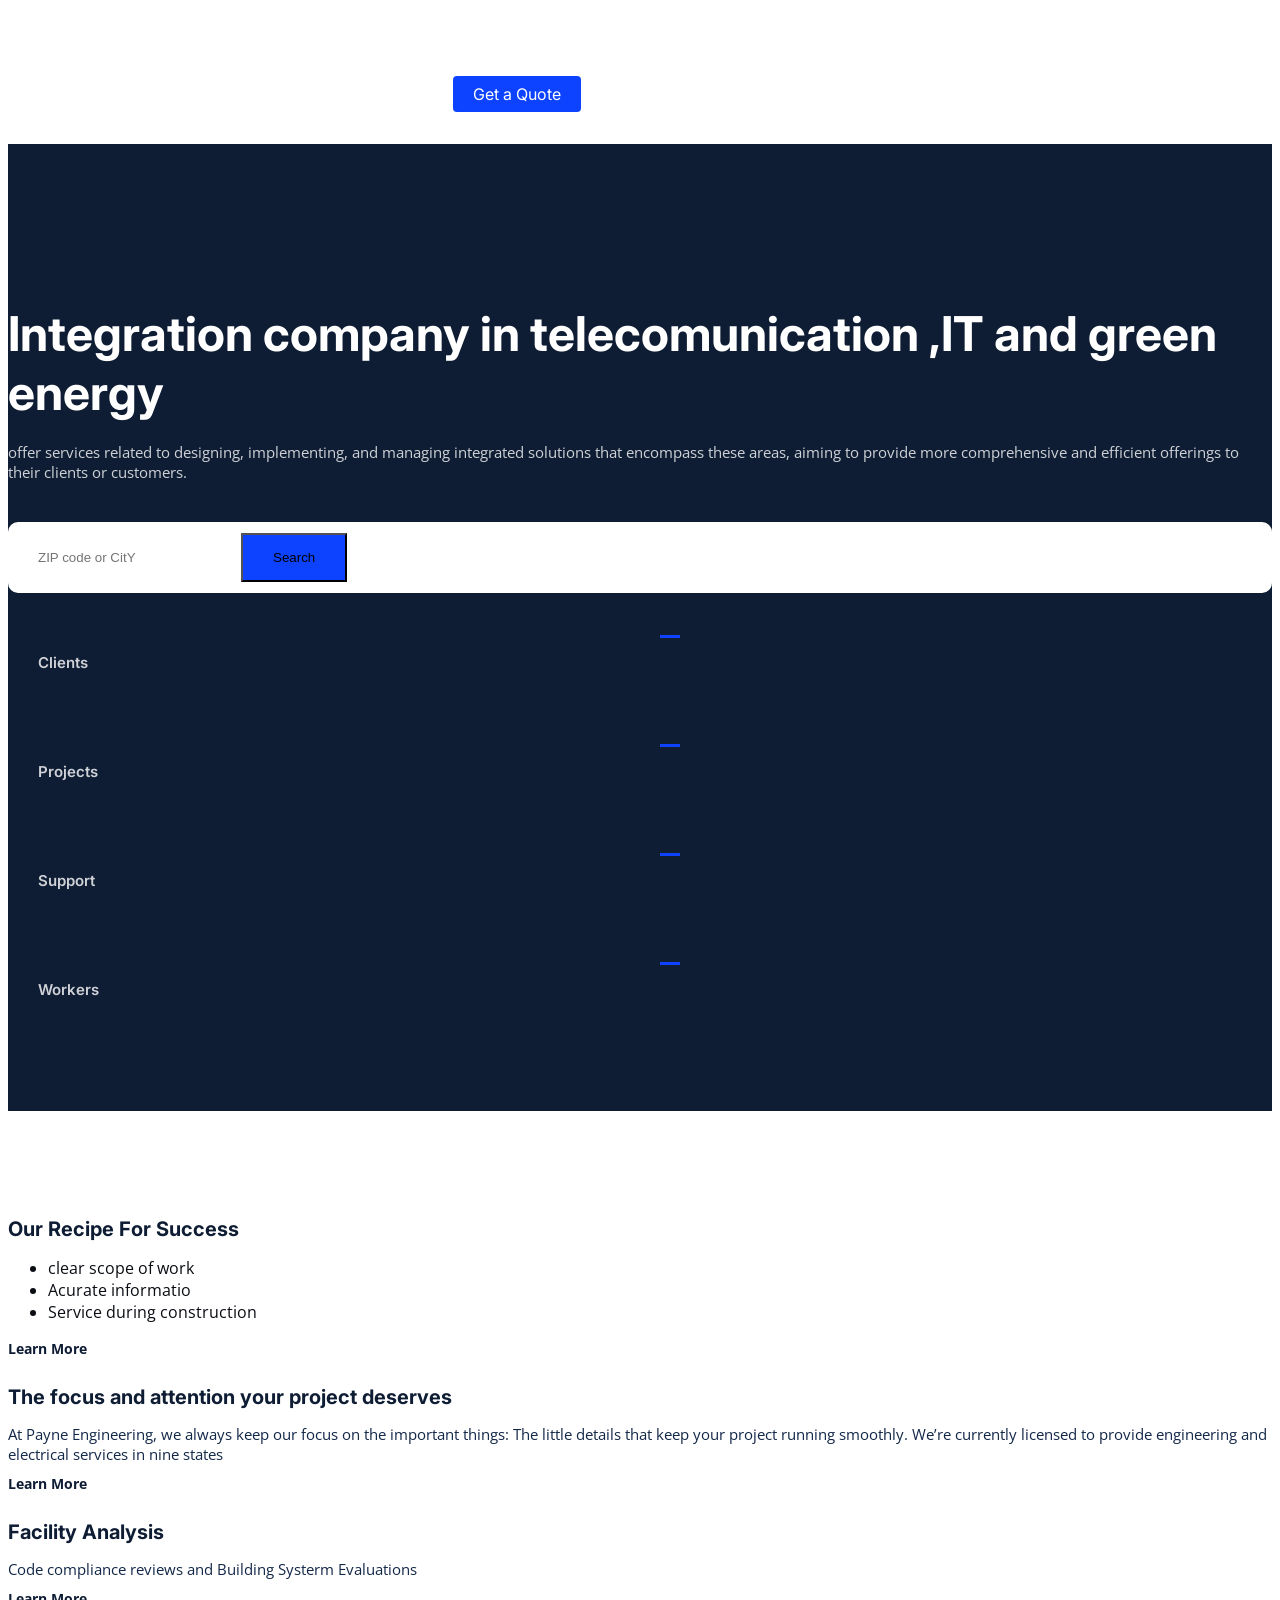
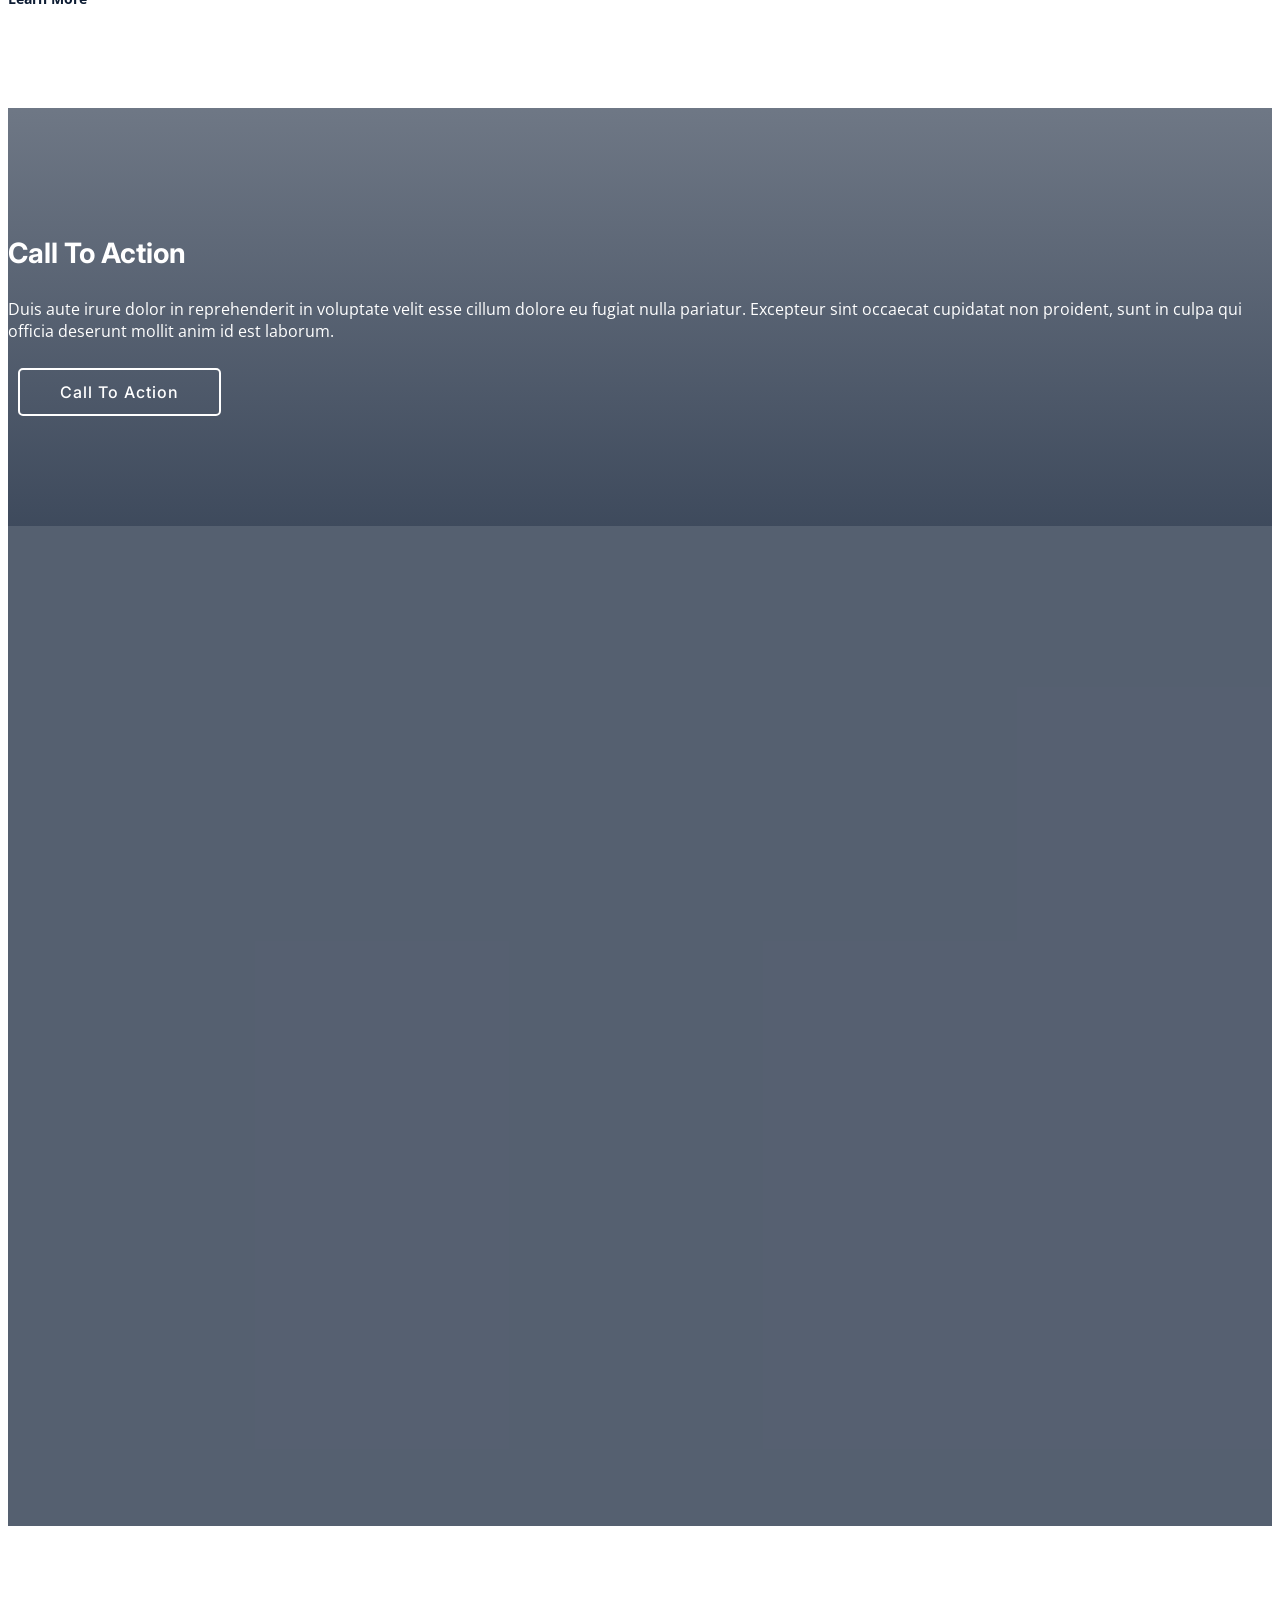
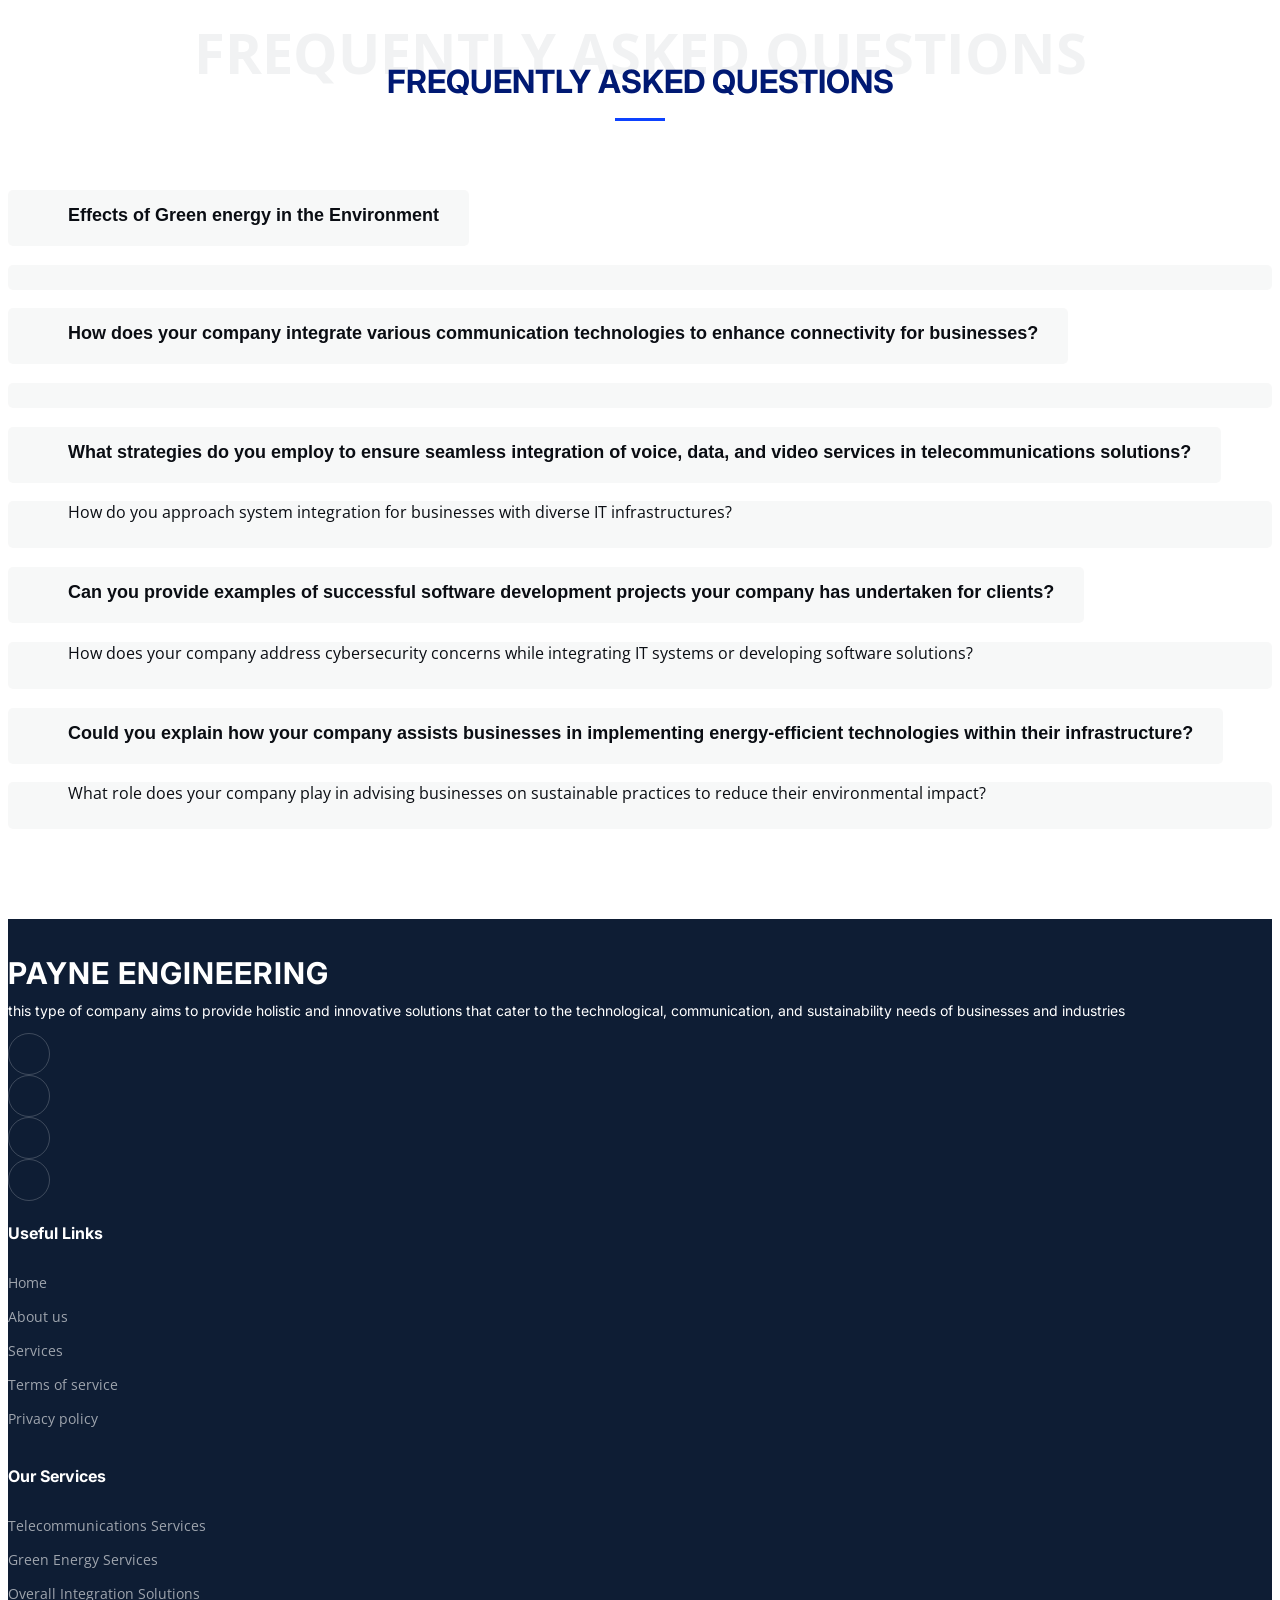
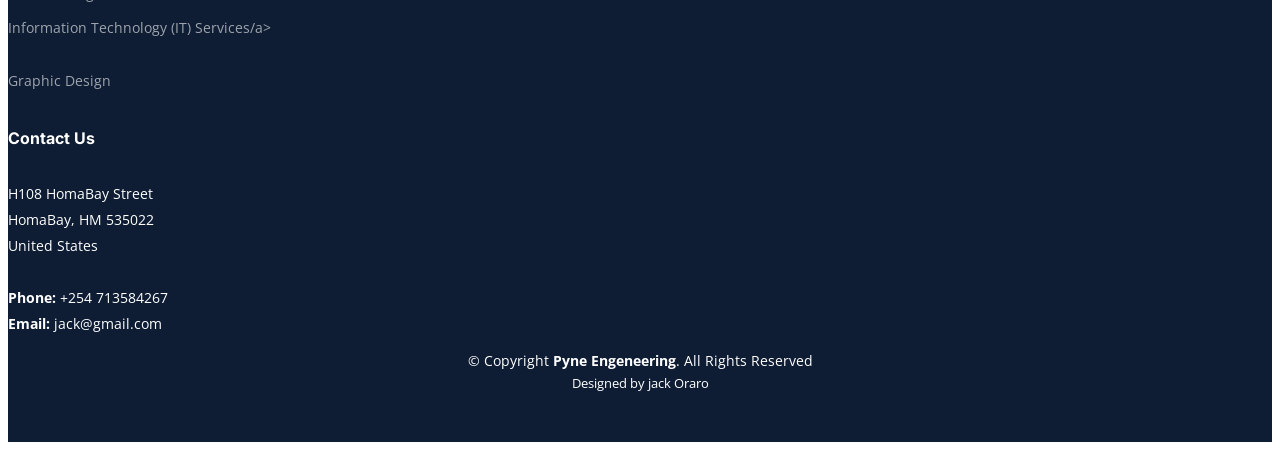
==== index.html @ d1e314a2 "adding new files" ====
<!DOCTYPE html>
<html lang="en">

<head>
  <meta charset="utf-8">
  <meta content="width=device-width, initial-scale=1.0" name="viewport">

  <title>PAYNE ENGENEERING - Index</title>
  <meta content="" name="description">
  <meta content="" name="keywords">

  <!-- Favicons -->
  <link href="assets/img/logo.png" rel="icon">
  <link href="assets/img/logo.png" rel="favicon">

  <!-- Google Fonts -->
  <link rel="preconnect" href="https://fonts.googleapis.com">
  <link rel="preconnect" href="https://fonts.gstatic.com" crossorigin>
  <link href="https://fonts.googleapis.com/css2?family=Open+Sans:ital,wght@0,300;0,400;0,500;0,600;0,700;1,300;1,400;1,600;1,700&family=Poppins:ital,wght@0,300;0,400;0,500;0,600;0,700;1,300;1,400;1,500;1,600;1,700&family=Inter:ital,wght@0,300;0,400;0,500;0,600;0,700;1,300;1,400;1,500;1,600;1,700&display=swap" rel="stylesheet">

  <link href="assets/vendor/bootstrap/css/bootstrap.min.css" rel="stylesheet">
  <link href="assets/vendor/bootstrap-icons/bootstrap-icons.css" rel="stylesheet">
  <link href="assets/vendor/fontawesome-free/css/all.min.css" rel="stylesheet">
  <link href="assets/vendor/glightbox/css/glightbox.min.css" rel="stylesheet">
  <link href="assets/vendor/swiper/swiper-bundle.min.css" rel="stylesheet">
  <link href="assets/vendor/aos/aos.css" rel="stylesheet">
  <link href="assets/css/main.css" rel="stylesheet">
</head>

<body>

  <!-- ======= Header ======= -->
  <header id="header" class="header d-flex align-items-center fixed-top">
    <div class="container-fluid container-xl d-flex align-items-center justify-content-between">

      <a href="index.html" class="logo d-flex align-items-center">
        <h1>PAYNE ENGINEERING</h1>
      </a>

      <i class="mobile-nav-toggle mobile-nav-show bi bi-list"></i>
      <i class="mobile-nav-toggle mobile-nav-hide d-none bi bi-x"></i>
      <nav id="navbar" class="navbar">
        <ul>
          <li><a href="index.html" class="active">Home</a></li>
          <li><a href="about.html">About</a></li>
          <li><a href="services.html">Services</a></li>
          <li><a href="pricing.html">Pricing</a></li>
          <li><a href="contact.html">Contact</a></li>
          <li><a class="get-a-quote" href="get-a-quote.html">Get a Quote</a></li>
        </ul>
      </nav><!-- .navbar -->

    </div>
  </header><!-- End Header -->
  <!-- End Header -->

  <!-- ======= Hero Section ======= -->
  <section id="hero" class="hero d-flex align-items-center">
    <div class="container">
      <div class="row gy-4 d-flex justify-content-between">
        <div class="col-lg-6 order-2 order-lg-1 d-flex flex-column justify-content-center">
          <h2 data-aos="fade-up"> Integration company in telecomunication ,IT and green energy</h2>
          <p data-aos="fade-up" data-aos-delay="100">offer services related to designing, implementing, and managing integrated solutions that encompass these areas, aiming to provide more comprehensive and efficient offerings to their clients or customers.</p>

          <form action="#" class="form-search d-flex align-items-stretch mb-3" data-aos="fade-up" data-aos-delay="200">
            <input type="text" class="form-control" placeholder="ZIP code or CitY">
            <button type="submit" class="btn btn-primary">Search</button>
          </form>

          <div class="row gy-4" data-aos="fade-up" data-aos-delay="400">

            <div class="col-lg-3 col-6">
              <div class="stats-item text-center w-100 h-100">
                <span data-purecounter-start="0" data-purecounter-end="232" data-purecounter-duration="1" class="purecounter"></span>
                <p>Clients</p>
              </div>
            </div><!-- End Stats Item -->

            <div class="col-lg-3 col-6">
              <div class="stats-item text-center w-100 h-100">
                <span data-purecounter-start="0" data-purecounter-end="521" data-purecounter-duration="1" class="purecounter"></span>
                <p>Projects</p>
              </div>
            </div><!-- End Stats Item -->

            <div class="col-lg-3 col-6">
              <div class="stats-item text-center w-100 h-100">
                <span data-purecounter-start="0" data-purecounter-end="1453" data-purecounter-duration="1" class="purecounter"></span>
                <p>Support</p>
              </div>
            </div><!-- End Stats Item -->

            <div class="col-lg-3 col-6">
              <div class="stats-item text-center w-100 h-100">
                <span data-purecounter-start="0" data-purecounter-end="32" data-purecounter-duration="1" class="purecounter"></span>
                <p>Workers</p>
              </div>
            </div><!-- End Stats Item -->

          </div>
        </div>

        <div class="col-lg-5 order-1 order-lg-2 hero-img" data-aos="zoom-out">
          <img src="assets/img/hero-img.svg" class="img-fluid mb-3 mb-lg-0" alt="">
        </div>

      </div>
    </div>
  </section><!-- End Hero Section -->

  <main id="main">

    <!-- ======= Featured Services Section ======= -->
    <section id="featured-services" class="featured-services">
      <div class="container">

        <div class="row gy-4">

          <div class="col-lg-4 col-md-6 service-item d-flex" data-aos="fade-up">
            <div class="icon flex-shrink-0"><i class="fa-solid fa-cart-flatbed"></i></div>
            <div>
              <h4 class="title">Our Recipe For Success</h4>
              <p class="description">
                <ul>
                  <li>clear scope of work</li>
                  <li>Acurate informatio</li>
                  <li>Service during construction</li>
                </ul>
              </p>
              <a href="service-details.html" class="readmore stretched-link"><span>Learn More</span><i class="bi bi-arrow-right"></i></a>
            </div>
          </div>
          <!-- End Service Item -->

          <div class="col-lg-4 col-md-6 service-item d-flex" data-aos="fade-up" data-aos-delay="100">
            <div class="icon flex-shrink-0"><i class="fa-solid fa-truck"></i></div>
            <div>
              <h4 class="title">The focus and attention your project deserves</h4>
              <p class="description">At Payne Engineering, we always keep our focus on the important things: The little details that keep your project running smoothly. We’re currently licensed  to provide engineering and electrical services in nine states</p>
              <a href="service-details.html" class="readmore stretched-link"><span>Learn More</span><i class="bi bi-arrow-right"></i></a>
            </div>
          </div>

          <div class="col-lg-4 col-md-6 service-item d-flex" data-aos="fade-up" data-aos-delay="200">
            <div class="icon flex-shrink-0"><i class="fa-solid fa-truck-ramp-box"></i></div>
            <div>
              <h4 class="title">Facility Analysis</h4>
              <p class="description">Code compliance reviews and Building Systerm Evaluations</p>
              <a href="service-details.html" class="readmore stretched-link"><span>Learn More</span><i class="bi bi-arrow-right"></i></a>
            </div>
          </div>

        </div>

      </div>
    </section>

    <!-- ======= About Us Section ======= -->


    <!-- ======= Call To Action Section ======= -->
    <section id="call-to-action" class="call-to-action">
      <div class="container" data-aos="zoom-out">

        <div class="row justify-content-center">
          <div class="col-lg-8 text-center">
            <h3>Call To Action</h3>
            <p> Duis aute irure dolor in reprehenderit in voluptate velit esse cillum dolore eu fugiat nulla pariatur. Excepteur sint occaecat cupidatat non proident, sunt in culpa qui officia deserunt mollit anim id est laborum.</p>
            <a class="cta-btn" href="#">Call To Action</a>
          </div>
        </div>

      </div>
    </section><!-- End Call To Action Section -->

    <!-- ======= Testimonials Section ======= -->
    <section id="testimonials" class="testimonials">
      <div class="container">

        <div class="slides-1 swiper" data-aos="fade-up">
          <div class="swiper-wrapper">

            <div class="swiper-slide">
              <div class="testimonial-item">
                <img src="assets/img/testimonials/testimonials-1.jpg" class="testimonial-img" alt="">
                <h3>John Ogallo</h3>
                <h4>Ceo &amp; Founder</h4>
                <div class="stars">
                  <i class="bi bi-star-fill"></i><i class="bi bi-star-fill"></i><i class="bi bi-star-fill"></i><i class="bi bi-star-fill"></i><i class="bi bi-star-fill"></i>
                </div>
                <p>
                  <i class="bi bi-quote quote-icon-left"></i>
  
      




                  <i class="bi bi-quote quote-icon-right"></i>
                </p>
              </div>
            </div><!-- End testimonial item -->

            <div class="swiper-slide">
              <div class="testimonial-item">
                <img src="assets/img/testimonials/testimonials-2.jpg" class="testimonial-img" alt="">
                <h3>Jack Oraro</h3>
                <h4>Designer</h4>
                <div class="stars">
                  <i class="bi bi-star-fill"></i><i class="bi bi-star-fill"></i><i class="bi bi-star-fill"></i><i class="bi bi-star-fill"></i><i class="bi bi-star-fill"></i>
                </div>
                <p>
                  <i class="bi bi-quote quote-icon-left"></i>
                 Both Front End and Back End Designer generated 
                  <i class="bi bi-quote quote-icon-right"></i>
                </p>
              </div>
            </div><!-- End testimonial item -->

            <div class="swiper-slide">
              <div class="testimonial-item">
                <img src="assets/img/testimonials/testimonials-3.jpg" class="testimonial-img" alt="">
                <h3>Wickliffe Mboya</h3>
                <h4>Store Owner</h4>
                <div class="stars">
                  <i class="bi bi-star-fill"></i><i class="bi bi-star-fill"></i><i class="bi bi-star-fill"></i><i class="bi bi-star-fill"></i><i class="bi bi-star-fill"></i>
                </div>
                <p>
                  <i class="bi bi-quote quote-icon-left"></i>
                  



                  <i class="bi bi-quote quote-icon-right"></i>
                </p>
              </div>
            </div><!-- End testimonial item -->

            <div class="swiper-slide">
              <div class="testimonial-item">
                <img src="assets/img/testimonials/testimonials-4.jpg" class="testimonial-img" alt="">
                <h3>Felix Awere</h3>
                <h4>Freelancer</h4>
                <div class="stars">
                  <i class="bi bi-star-fill"></i><i class="bi bi-star-fill"></i><i class="bi bi-star-fill"></i><i class="bi bi-star-fill"></i><i class="bi bi-star-fill"></i>
                </div>
                <p>
                  <i class="bi bi-quote quote-icon-left"></i>
                  



                  <i class="bi bi-quote quote-icon-right"></i>
                </p>
              </div>
            </div><!-- End testimonial item -->

            <div class="swiper-slide">
              <div class="testimonial-item">
                <img src="assets/img/testimonials/testimonials-5.jpg" class="testimonial-img" alt="">
                <h3>John Larson</h3>
                <h4>Entrepreneur</h4>
                <div class="stars">
                  <i class="bi bi-star-fill"></i><i class="bi bi-star-fill"></i><i class="bi bi-star-fill"></i><i class="bi bi-star-fill"></i><i class="bi bi-star-fill"></i>
                </div>
                <p>
                  <i class="bi bi-quote quote-icon-left"></i>
                  


                  <i class="bi bi-quote quote-icon-right"></i>
                </p>
              </div>
            </div><!-- End testimonial item -->

          </div>
          <div class="swiper-pagination"></div>
        </div>

      </div>
    </section><!-- End Testimonials Section -->

    <!-- ======= Frequently Asked Questions Section ======= -->
    <section id="faq" class="faq">
      <div class="container" data-aos="fade-up">

        <div class="section-header">
          <span>Frequently Asked Questions</span>
          <h2>Frequently Asked Questions</h2>

        </div>

        <div class="row justify-content-center" data-aos="fade-up" data-aos-delay="200">
          <div class="col-lg-10">

            <div class="accordion accordion-flush" id="faqlist">

              <div class="accordion-item">
                <h3 class="accordion-header">
                  <button class="accordion-button collapsed" type="button" data-bs-toggle="collapse" data-bs-target="#faq-content-1">
                    <i class="bi bi-question-circle question-icon"></i>
                   Effects of Green energy in the Environment 
                  </button>
                </h3>
                <div id="faq-content-1" class="accordion-collapse collapse" data-bs-parent="#faqlist">
                  <div class="accordion-body">
                   
                  </div>
                </div>
              </div><!-- # Faq item-->

              <div class="accordion-item">
                <h3 class="accordion-header">
                  <button class="accordion-button collapsed" type="button" data-bs-toggle="collapse" data-bs-target="#faq-content-2">
                    <i class="bi bi-question-circle question-icon"></i>
                    How does your company integrate various communication technologies to enhance connectivity for businesses?
                  </button>
                </h3>
                <div id="faq-content-2" class="accordion-collapse collapse" data-bs-parent="#faqlist">
                  <div class="accordion-body">
                    


                  </div>
                </div>
              </div><!-- # Faq item-->

              <div class="accordion-item">
                <h3 class="accordion-header">
                  <button class="accordion-button collapsed" type="button" data-bs-toggle="collapse" data-bs-target="#faq-content-3">
                    <i class="bi bi-question-circle question-icon"></i>
                    What strategies do you employ to ensure seamless integration of voice, data, and video services in telecommunications solutions?
                  </button>
                </h3>
                <div id="faq-content-3" class="accordion-collapse collapse" data-bs-parent="#faqlist">
                  <div class="accordion-body">
                    How do you approach system integration for businesses with diverse IT infrastructures?
                  </div>
                </div>
              </div><!-- # Faq item-->

              <div class="accordion-item">
                <h3 class="accordion-header">
                  <button class="accordion-button collapsed" type="button" data-bs-toggle="collapse" data-bs-target="#faq-content-4">
                    <i class="bi bi-question-circle question-icon"></i>
                    Can you provide examples of successful software development projects your company has undertaken for clients?
                  </button>
                </h3>
                <div id="faq-content-4" class="accordion-collapse collapse" data-bs-parent="#faqlist">
                  <div class="accordion-body">
                    <i class="bi bi-question-circle question-icon"></i>
                    How does your company address cybersecurity concerns while integrating IT systems or developing software solutions?
                  </div>
                </div>
              </div><!-- # Faq item-->

              <div class="accordion-item">
                <h3 class="accordion-header">
                  <button class="accordion-button collapsed" type="button" data-bs-toggle="collapse" data-bs-target="#faq-content-5">
                    <i class="bi bi-question-circle question-icon"></i>
                    Could you explain how your company assists businesses in implementing energy-efficient technologies within their infrastructure?
                  </button>
                </h3>
                <div id="faq-content-5" class="accordion-collapse collapse" data-bs-parent="#faqlist">
                  <div class="accordion-body">
                    What role does your company play in advising businesses on sustainable practices to reduce their environmental impact?
                  </div>
                </div>
              </div><!-- # Faq item-->

            </div>

          </div>
        </div>

      </div>
    </section>

  </main><!-- End #main -->

  <!-- ======= Footer ======= -->
  <footer id="footer" class="footer">

    <div class="container">
      <div class="row gy-4">
        <div class="col-lg-5 col-md-12 footer-info">
          <a href="index.html" class="logo d-flex align-items-center">
            <span>PAYNE ENGINEERING</span>
          </a>
          <p>this type of company aims to provide holistic and innovative solutions that cater to the technological, communication, and sustainability needs of businesses and industries</p>
          <div class="social-links d-flex mt-4">
            <a href="#" class="twitter"><i class="bi bi-twitter"></i></a>
            <a href="#" class="facebook"><i class="bi bi-facebook"></i></a>
            <a href="#" class="instagram"><i class="bi bi-instagram"></i></a>
            <a href="#" class="linkedin"><i class="bi bi-linkedin"></i></a>
          </div>
        </div>

        <div class="col-lg-2 col-6 footer-links">
          <h4>Useful Links</h4>
          <ul>
            <li><a href="#">Home</a></li>
            <li><a href="#">About us</a></li>
            <li><a href="#">Services</a></li>
            <li><a href="#">Terms of service</a></li>
            <li><a href="#">Privacy policy</a></li>
          </ul>
        </div>

        <div class="col-lg-2 col-6 footer-links">
          <h4>Our Services</h4>
          <ul>
            <li><a href="#">Telecommunications Services</a></li>
            <li><a href="#">Green Energy Services</a></li>
            <li><a href="#">Overall Integration Solutions</a></li>
            <li><a href="#">Information Technology (IT) Services/a></li>
            <li><a href="#">Graphic Design</a></li>
          </ul>
        </div>

        <div class="col-lg-3 col-md-12 footer-contact text-center text-md-start">
          <h4>Contact Us</h4>
          <p>
            H108 HomaBay Street <br>
            HomaBay, HM 535022<br>
            United States <br><br>
            <strong>Phone:</strong> +254 713584267<br>
            <strong>Email:</strong> jack@gmail.com<br>
          </p>

        </div>

      </div>
    </div>

    <div class="container mt-4">
      <div class="copyright">
        &copy; Copyright <strong>Pyne Engeneering<span></span></strong>. All Rights Reserved
      </div>
      <div class="credits">
        Designed by <a href="https://bootstrapmade.com/">jack Oraro</a>
      </div>
    </div>

  </footer><!-- End Footer -->
  <!-- End Footer -->

  <a href="#" class="scroll-top d-flex align-items-center justify-content-center"><i class="bi bi-arrow-up-short"></i></a>

  <div id="preloader"></div>

  <!-- Vendor JS Files -->
  <script src="assets/vendor/bootstrap/js/bootstrap.bundle.min.js"></script>
  <script src="assets/vendor/purecounter/purecounter_vanilla.js"></script>
  <script src="assets/vendor/glightbox/js/glightbox.min.js"></script>
  <script src="assets/vendor/swiper/swiper-bundle.min.js"></script>
  <script src="assets/vendor/aos/aos.js"></script>
  <script src="assets/vendor/php-email-form/validate.js"></script>

  <!-- Template Main JS File -->
  <script src="assets/js/main.js"></script>

</body>

</html>
---- assets/css/main.css ----
:root {
  --font-default: "Open Sans", system-ui, -apple-system, "Segoe UI", Roboto, "Helvetica Neue", Arial, "Noto Sans", "Liberation Sans", sans-serif, "Apple Color Emoji", "Segoe UI Emoji", "Segoe UI Symbol", "Noto Color Emoji";
  --font-primary: "Inter", sans-serif;
  --font-secondary: "Poppins", sans-serif;
}

/* Colors */
:root {
  --color-default: #0a0d13;
  --color-primary: #0d42ff;
  --color-secondary: #0e1d34;
}

/* Smooth scroll behavior */
:root {
  scroll-behavior: smooth;
}

body {
  font-family: var(--font-default);
  color: var(--color-default);
}

a {
  color: var(--color-primary);
  text-decoration: none;
}

a:hover {
  color: #406aff;
  text-decoration: none;
}

h1,
h2,
h3,
h4,
h5,
h6 {
  font-family: var(--font-primary);
}

/*--------------------------------------------------------------
# Sections & Section Header
--------------------------------------------------------------*/
section {
  padding: 80px 0;
  overflow: hidden;
}

.section-header {
  text-align: center;
  padding: 30px 0;
  position: relative;
}

.section-header h2 {
  font-size: 32px;
  font-weight: 700;
  text-transform: uppercase;
  margin-bottom: 20px;
  padding-bottom: 0;
  color: #001973;
  position: relative;
  z-index: 2;
  margin-bottom: 20px;
  padding-bottom: 20px;
  position: relative;
}

.section-header h2:after {
  content: "";
  position: absolute;
  display: block;
  width: 50px;
  height: 3px;
  background: var(--color-primary);
  left: 0;
  right: 0;
  bottom: 0;
  margin: auto;
}

.section-header span {
  position: absolute;
  top: 46px;
  color: rgba(14, 29, 52, 0.06);
  left: 0;
  right: 0;
  z-index: 1;
  font-weight: 700;
  font-size: 56px;
  text-transform: uppercase;
  line-height: 0;
}

.section-header p {
  margin-bottom: 0;
  position: relative;
  z-index: 2;
}

@media (max-width: 640px) {
  .section-header h2 {
    font-size: 28px;
    margin-bottom: 15px;
  }

  .section-header span {
    font-size: 38px;
  }
}

/*--------------------------------------------------------------
# Breadcrumbs
--------------------------------------------------------------*/
.breadcrumbs .page-header {
  padding: 140px 0 80px 0;
  position: relative;
  background-size: cover;
  background-position: center;
  background-repeat: no-repeat;
}

.breadcrumbs .page-header:before {
  content: "";
  background-color: rgba(14, 29, 52, 0.8);
  position: absolute;
  inset: 0;
}

.breadcrumbs .page-header h2 {
  font-size: 56px;
  font-weight: 500;
  color: #fff;
  font-family: var(--font-secondary);
}

.breadcrumbs .page-header p {
  color: rgba(255, 255, 255, 0.8);
}

.breadcrumbs nav {
  background-color: #f3f6fc;
  padding: 20px 0;
}

.breadcrumbs nav ol {
  display: flex;
  flex-wrap: wrap;
  list-style: none;
  margin: 0;
  padding: 0;
  font-size: 16px;
  font-weight: 600;
  color: var(--color-secondary);
}

.breadcrumbs nav ol a {
  color: var(--color-primary);
  transition: 0.3s;
}

.breadcrumbs nav ol a:hover {
  text-decoration: underline;
}

.breadcrumbs nav ol li+li {
  padding-left: 10px;
}

.breadcrumbs nav ol li+li::before {
  display: inline-block;
  padding-right: 10px;
  color: #4278cc;
  content: "/";
}

/*--------------------------------------------------------------
# Scroll top button
--------------------------------------------------------------*/
.scroll-top {
  position: fixed;
  visibility: hidden;
  opacity: 0;
  right: 15px;
  bottom: 15px;
  z-index: 99999;
  background: var(--color-primary);
  width: 40px;
  height: 40px;
  border-radius: 4px;
  transition: all 0.4s;
}

.scroll-top i {
  font-size: 24px;
  color: #fff;
  line-height: 0;
}

.scroll-top:hover {
  background: rgba(13, 66, 255, 0.8);
  color: #fff;
}

.scroll-top.active {
  visibility: visible;
  opacity: 1;
}

/*--------------------------------------------------------------
# Preloader
--------------------------------------------------------------*/
#preloader {
  position: fixed;
  inset: 0;
  z-index: 9999;
  overflow: hidden;
  background: #fff;
  transition: all 0.6s ease-out;
  width: 100%;
  height: 100vh;
}

#preloader:before,
#preloader:after {
  content: "";
  position: absolute;
  border: 4px solid var(--color-primary);
  border-radius: 50%;
  animation: animate-preloader 2s cubic-bezier(0, 0.2, 0.8, 1) infinite;
}

#preloader:after {
  animation-delay: -0.5s;
}

@keyframes animate-preloader {
  0% {
    width: 10px;
    height: 10px;
    top: calc(50% - 5px);
    left: calc(50% - 5px);
    opacity: 1;
  }

  100% {
    width: 72px;
    height: 72px;
    top: calc(50% - 36px);
    left: calc(50% - 36px);
    opacity: 0;
  }
}

/*--------------------------------------------------------------
# Disable aos animation delay on mobile devices
--------------------------------------------------------------*/
@media screen and (max-width: 768px) {
  [data-aos-delay] {
    transition-delay: 0 !important;
  }
}

/*--------------------------------------------------------------
# Header
--------------------------------------------------------------*/
.header {
  transition: all 0.5s;
  z-index: 997;
  padding: 30px 0;
}

.header.sticked {
  background: rgba(14, 29, 52, 0.9);
  padding: 15px 0;
  box-shadow: 0px 2px 20px rgba(14, 29, 52, 0.1);
}

.header .logo img {
  max-height: 40px;
  margin-right: 6px;
}

.header .logo h1 {
  font-size: 30px;
  margin: 0;
  font-weight: 700;
  color: #fff;
  font-family: var(--font-primary);
}

/*--------------------------------------------------------------
# Desktop Navigation
--------------------------------------------------------------*/
@media (min-width: 1280px) {
  .navbar {
    padding: 0;
  }

  .navbar ul {
    margin: 0;
    padding: 0;
    display: flex;
    list-style: none;
    align-items: center;
  }

  .navbar li {
    position: relative;
  }

  .navbar a,
  .navbar a:focus {
    display: flex;
    align-items: center;
    justify-content: space-between;
    padding: 10px 0 10px 30px;
    font-family: var(--font-primary);
    font-size: 16px;
    font-weight: 400;
    color: rgba(255, 255, 255, 0.6);
    white-space: nowrap;
    transition: 0.3s;
  }

  .navbar a i,
  .navbar a:focus i {
    font-size: 12px;
    line-height: 0;
    margin-left: 5px;
  }

  .navbar a:hover,
  .navbar .active,
  .navbar .active:focus,
  .navbar li:hover>a {
    color: #fff;
  }

  .navbar .get-a-quote,
  .navbar .get-a-quote:focus {
    background: var(--color-primary);
    padding: 8px 20px;
    margin-left: 30px;
    border-radius: 4px;
    color: #fff;
  }

  .navbar .get-a-quote:hover,
  .navbar .get-a-quote:focus:hover {
    color: #fff;
    background: #2756ff;
  }

  .navbar .dropdown ul {
    display: block;
    position: absolute;
    left: 14px;
    top: calc(100% + 30px);
    margin: 0;
    padding: 10px 0;
    z-index: 99;
    opacity: 0;
    visibility: hidden;
    background: #fff;
    box-shadow: 0px 0px 30px rgba(127, 137, 161, 0.25);
    transition: 0.3s;
    border-radius: 4px;
  }

  .navbar .dropdown ul li {
    min-width: 200px;
  }

  .navbar .dropdown ul a {
    padding: 10px 20px;
    font-size: 15px;
    text-transform: none;
    font-weight: 400;
    color: var(--color-secondary);
  }

  .navbar .dropdown ul a i {
    font-size: 12px;
  }

  .navbar .dropdown ul a:hover,
  .navbar .dropdown ul .active:hover,
  .navbar .dropdown ul li:hover>a {
    color: var(--color-primary);
  }

  .navbar .dropdown:hover>ul {
    opacity: 1;
    top: 100%;
    visibility: visible;
  }

  .navbar .dropdown .dropdown ul {
    top: 0;
    left: calc(100% - 30px);
    visibility: hidden;
  }

  .navbar .dropdown .dropdown:hover>ul {
    opacity: 1;
    top: 0;
    left: 100%;
    visibility: visible;
  }
}

@media (min-width: 1280px) and (max-width: 1366px) {
  .navbar .dropdown .dropdown ul {
    left: -90%;
  }

  .navbar .dropdown .dropdown:hover>ul {
    left: -100%;
  }
}

@media (min-width: 1280px) {

  .mobile-nav-show,
  .mobile-nav-hide {
    display: none;
  }
}

/*--------------------------------------------------------------
# Mobile Navigation
--------------------------------------------------------------*/
@media (max-width: 1279px) {
  .navbar {
    position: fixed;
    top: 0;
    right: -100%;
    width: 100%;
    max-width: 400px;
    bottom: 0;
    transition: 0.3s;
    z-index: 9997;
  }

  .navbar ul {
    position: absolute;
    inset: 0;
    padding: 50px 0 10px 0;
    margin: 0;
    background: rgba(14, 29, 52, 0.9);
    overflow-y: auto;
    transition: 0.3s;
    z-index: 9998;
  }

  .navbar a,
  .navbar a:focus {
    display: flex;
    align-items: center;
    justify-content: space-between;
    padding: 12px 20px;
    font-family: var(--font-primary);
    font-size: 16px;
    font-weight: 500;
    color: rgba(255, 255, 255, 0.7);
    white-space: nowrap;
    transition: 0.3s;
  }

  .navbar a i,
  .navbar a:focus i {
    font-size: 12px;
    line-height: 0;
    margin-left: 5px;
  }

  .navbar a:hover,
  .navbar .active,
  .navbar .active:focus,
  .navbar li:hover>a {
    color: #fff;
  }

  .navbar .get-a-quote,
  .navbar .get-a-quote:focus {
    background: var(--color-primary);
    padding: 8px 20px;
    border-radius: 4px;
    margin: 15px;
    color: #fff;
  }

  .navbar .get-a-quote:hover,
  .navbar .get-a-quote:focus:hover {
    color: #fff;
    background: rgba(13, 66, 255, 0.8);
  }

  .navbar .dropdown ul,
  .navbar .dropdown .dropdown ul {
    position: static;
    display: none;
    padding: 10px 0;
    margin: 10px 20px;
    transition: all 0.5s ease-in-out;
    border: 1px solid #19335c;
  }

  .navbar .dropdown>.dropdown-active,
  .navbar .dropdown .dropdown>.dropdown-active {
    display: block;
  }

  .mobile-nav-show {
    color: #fff;
    font-size: 28px;
    cursor: pointer;
    line-height: 0;
    transition: 0.5s;
    z-index: 9999;
    margin-right: 10px;
  }

  .mobile-nav-hide {
    color: #fff;
    font-size: 32px;
    cursor: pointer;
    line-height: 0;
    transition: 0.5s;
    position: fixed;
    right: 20px;
    top: 20px;
    z-index: 9999;
  }

  .mobile-nav-active {
    overflow: hidden;
  }

  .mobile-nav-active .navbar {
    right: 0;
  }

  .mobile-nav-active .navbar:before {
    content: "";
    position: fixed;
    inset: 0;
    background: rgba(14, 29, 52, 0.8);
    z-index: 9996;
  }
}

/*--------------------------------------------------------------
# Featured Services Section
--------------------------------------------------------------*/
.featured-services .service-item {
  position: relative;
  height: 100%;
  margin-bottom: 20px;
}

.featured-services .service-item .icon {
  margin-right: 20px;
}

.featured-services .service-item .icon i {
  color: #001f8d;
  font-size: 48px;
  transition: 0.3s;
}

.featured-services .service-item:hover .icon {
  background: #fff;
}

.featured-services .service-item:hover .icon i {
  color: var(--color-primary);
}

.featured-services .service-item .title {
  font-weight: 700;
  margin-bottom: 10px;
  font-size: 20px;
  color: var(--color-secondary);
  transition: 0.3s;
}

.featured-services .service-item .description {
  font-size: 15px;
  color: #132848;
  margin-bottom: 10px;
}

.featured-services .service-item .readmore {
  display: flex;
  align-items: center;
  color: var(--color-secondary);
  transition: 0.3s;
  font-weight: 700;
  font-size: 14px;
}

.featured-services .service-item .readmore i {
  margin-left: 8px;
}

.featured-services .service-item:hover .title,
.featured-services .service-item:hover .readmore,
.featured-services .service-item:hover .icon i {
  color: var(--color-primary);
}

/*--------------------------------------------------------------
# About Us Section
--------------------------------------------------------------*/
.about .content h3 {
  font-weight: 700;
  font-size: 32px;
  font-family: var(--font-secondary);
  color: #001f8d;
}

.about .content ul {
  list-style: none;
  padding: 0;
}

.about .content ul li {
  display: flex;
  align-items: flex-start;
  margin-top: 40px;
}

.about .content ul i {
  flex-shrink: 0;
  font-size: 48px;
  color: var(--color-primary);
  margin-right: 20px;
  line-height: 0;
}

.about .content ul h5 {
  font-size: 18px;
  font-weight: 700;
  color: #19335c;
}

.about .content ul p {
  font-size: 15px;
}

.about .content p:last-child {
  margin-bottom: 0;
}

.about .play-btn {
  width: 94px;
  height: 94px;
  background: radial-gradient(var(--color-primary) 50%, rgba(13, 66, 255, 0.4) 52%);
  border-radius: 50%;
  display: block;
  position: absolute;
  left: calc(50% - 47px);
  top: calc(50% - 47px);
  overflow: hidden;
}

.about .play-btn:before {
  content: "";
  position: absolute;
  width: 120px;
  height: 120px;
  animation-delay: 0s;
  animation: pulsate-btn 2s;
  animation-direction: forwards;
  animation-iteration-count: infinite;
  animation-timing-function: steps;
  opacity: 1;
  border-radius: 50%;
  border: 5px solid rgba(13, 66, 255, 0.7);
  top: -15%;
  left: -15%;
  background: rgba(198, 16, 0, 0);
}

.about .play-btn:after {
  content: "";
  position: absolute;
  left: 50%;
  top: 50%;
  transform: translateX(-40%) translateY(-50%);
  width: 0;
  height: 0;
  border-top: 10px solid transparent;
  border-bottom: 10px solid transparent;
  border-left: 15px solid #fff;
  z-index: 100;
  transition: all 400ms cubic-bezier(0.55, 0.055, 0.675, 0.19);
}

.about .play-btn:hover:before {
  content: "";
  position: absolute;
  left: 50%;
  top: 50%;
  transform: translateX(-40%) translateY(-50%);
  width: 0;
  height: 0;
  border: none;
  border-top: 10px solid transparent;
  border-bottom: 10px solid transparent;
  border-left: 15px solid #fff;
  z-index: 200;
  animation: none;
  border-radius: 0;
}

.about .play-btn:hover:after {
  border-left: 15px solid var(--color-primary);
  transform: scale(20);
}

@keyframes pulsate-btn {
  0% {
    transform: scale(0.6, 0.6);
    opacity: 1;
  }

  100% {
    transform: scale(1, 1);
    opacity: 0;
  }
}

/*--------------------------------------------------------------
# Services Section
--------------------------------------------------------------*/
.services .card {
  border: 1px solid rgba(14, 29, 52, 0.15);
  background: #fff;
  position: relative;
  border-radius: 0;
  height: 100%;
}

.services .card .card-img {
  overflow: hidden;
  margin-bottom: 15px;
  border-radius: 0;
}

.services .card .card-img img {
  transition: 0.3s ease-in-out;
}

.services .card h3 {
  font-weight: 700;
  font-size: 18px;
  margin-bottom: 5px;
  padding: 10px 30px;
  text-transform: uppercase;
}

.services .card a {
  color: #001973;
  transition: 0.3;
}

.services .card a:hover {
  color: var(--color-primary);
}

.services .card p {
  padding: 0 30px;
  margin-bottom: 30px;
  color: var(--color-secondary);
  font-size: 15px;
}

.services .card:hover .card-img img {
  transform: scale(1.1);
}

/*--------------------------------------------------------------
# Call To Action Section
--------------------------------------------------------------*/
.call-to-action {
  background: linear-gradient(rgba(14, 29, 52, 0.6), rgba(14, 29, 52, 0.8)), url("../img/cta-bg.jpg") center center;
  background-size: cover;
  padding: 100px 0;
}

@media (min-width: 1365px) {
  .call-to-action {
    background-attachment: fixed;
  }
}

.call-to-action h3 {
  color: #fff;
  font-size: 28px;
  font-weight: 700;
}

.call-to-action p {
  color: #fff;
}

.call-to-action .cta-btn {
  font-family: var(--font-primary);
  font-weight: 500;
  font-size: 16px;
  letter-spacing: 1px;
  display: inline-block;
  padding: 12px 40px;
  border-radius: 5px;
  transition: 0.5s;
  margin: 10px;
  border: 2px solid #fff;
  color: #fff;
}

.call-to-action .cta-btn:hover {
  background: var(--color-primary);
  border: 2px solid var(--color-primary);
}

/*--------------------------------------------------------------
# Features Section
--------------------------------------------------------------*/
.features {
  padding-top: 80px;
}

.features .features-item+.features-item {
  margin-top: 100px;
}

@media (max-width: 640px) {
  .features .features-item+.features-item {
    margin-top: 40px;
  }
}

.features .features-item h3 {
  font-weight: 600;
  font-size: 26px;
  color: #001973;
}

.features .features-item ul {
  list-style: none;
  padding: 0;
}

.features .features-item ul li {
  padding-bottom: 10px;
}

.features .features-item ul li:last-child {
  padding-bottom: 0;
}

.features .features-item ul i {
  font-size: 20px;
  padding-right: 4px;
  color: var(--color-primary);
}

.features .features-item p:last-child {
  margin-bottom: 0;
}

/*--------------------------------------------------------------
# Pricing Section
--------------------------------------------------------------*/
.pricing .pricing-item {
  padding: 60px 40px;
  box-shadow: 0 3px 20px -2px rgba(108, 117, 125, 0.15);
  background: #fff;
  height: 100%;
  border-top: 4px solid #fff;
  border-radius: 5px;
}

.pricing h3 {
  font-weight: 600;
  margin-bottom: 15px;
  font-size: 20px;
  color: var(--color-secondary);
}

.pricing h4 {
  font-size: 48px;
  color: var(--color-primary);
  font-weight: 400;
  font-family: var(--font-primary);
  margin-bottom: 25px;
}

.pricing h4 sup {
  font-size: 28px;
}

.pricing h4 span {
  color: rgba(108, 117, 125, 0.8);
  font-size: 18px;
}

.pricing ul {
  padding: 20px 0;
  list-style: none;
  color: #6c757d;
  text-align: left;
  line-height: 20px;
}

.pricing ul li {
  padding: 10px 0;
  display: flex;
  align-items: center;
}

.pricing ul i {
  color: #059652;
  font-size: 24px;
  padding-right: 3px;
}

.pricing ul .na {
  color: rgba(108, 117, 125, 0.5);
}

.pricing ul .na i {
  color: rgba(108, 117, 125, 0.5);
}

.pricing ul .na span {
  text-decoration: line-through;
}

.pricing .buy-btn {
  display: inline-block;
  padding: 12px 35px;
  border-radius: 4px;
  color: var(--color-primary);
  transition: none;
  font-size: 16px;
  font-weight: 500;
  font-family: var(--font-primary);
  transition: 0.3s;
  border: 1px solid var(--color-primary);
}

.pricing .buy-btn:hover {
  background: var(--color-primary);
  color: #fff;
}

.pricing .featured {
  border-top-color: var(--color-primary);
}

.pricing .featured .buy-btn {
  background: var(--color-primary);
  color: #fff;
}

@media (max-width: 992px) {
  .pricing .box {
    max-width: 60%;
    margin: 0 auto 30px auto;
  }
}

@media (max-width: 767px) {
  .pricing .box {
    max-width: 80%;
    margin: 0 auto 30px auto;
  }
}

@media (max-width: 420px) {
  .pricing .box {
    max-width: 100%;
    margin: 0 auto 30px auto;
  }
}

/*--------------------------------------------------------------
# Frequently Asked Questions Section
--------------------------------------------------------------*/
.faq {
  padding-top: 80px;
}

.faq .accordion-item {
  border: 0;
  margin-bottom: 10px;
}

.faq .accordion-collapse {
  border: 0;
}

.faq .accordion-button {
  padding: 15px 30px 20px 60px;
  font-weight: 600;
  border: 0;
  font-size: 18px;
  color: var(--color-default);
  text-align: left;
  background: rgba(14, 29, 52, 0.03);
  border-radius: 5px;
}

.faq .accordion-button:focus {
  box-shadow: none;
}

.faq .accordion-button:not(.collapsed) {
  color: var(--color-primary);
  border-bottom: 0;
  box-shadow: none;
}

.faq .question-icon {
  position: absolute;
  top: 14px;
  left: 25px;
  font-size: 20px;
  color: var(--color-primary);
}

.faq .accordion-button:after {
  position: absolute;
  right: 15px;
  top: 15px;
}

.faq .accordion-body {
  padding: 0 30px 25px 60px;
  border: 0;
  background: rgba(14, 29, 52, 0.03);
  border-radius: 5px;
}

/*--------------------------------------------------------------
# Testimonials Section
--------------------------------------------------------------*/
.testimonials {
  padding: 80px 0;
  background: url("../img/testimonials-bg.jpg") no-repeat;
  background-position: center center;
  background-size: cover;
  position: relative;
}

.testimonials::before {
  content: "";
  position: absolute;
  inset: 0;
  background: rgba(14, 29, 52, 0.7);
}

.testimonials .section-header {
  margin-bottom: 40px;
}

.testimonials .testimonials-carousel,
.testimonials .testimonials-slider {
  overflow: hidden;
}

.testimonials .testimonial-item {
  text-align: center;
  color: #fff;
}

.testimonials .testimonial-item .testimonial-img {
  width: 100px;
  border-radius: 50%;
  border: 6px solid rgba(255, 255, 255, 0.15);
  margin: 0 auto;
}

.testimonials .testimonial-item h3 {
  font-size: 20px;
  font-weight: bold;
  margin: 10px 0 5px 0;
  color: #fff;
}

.testimonials .testimonial-item h4 {
  font-size: 14px;
  color: rgba(255, 255, 255, 0.6);
  margin: 0 0 15px 0;
}

.testimonials .testimonial-item .stars {
  margin-bottom: 15px;
}

.testimonials .testimonial-item .stars i {
  color: #ffc107;
  margin: 0 1px;
}

.testimonials .testimonial-item .quote-icon-left,
.testimonials .testimonial-item .quote-icon-right {
  color: rgba(255, 255, 255, 0.6);
  font-size: 26px;
  line-height: 0;
}

.testimonials .testimonial-item .quote-icon-left {
  display: inline-block;
  left: -5px;
  position: relative;
}

.testimonials .testimonial-item .quote-icon-right {
  display: inline-block;
  right: -5px;
  position: relative;
  top: 10px;
  transform: scale(-1, -1);
}

.testimonials .testimonial-item p {
  font-style: italic;
  margin: 0 auto 15px auto;
}

.testimonials .swiper-pagination {
  margin-top: 20px;
  position: relative;
}

.testimonials .swiper-pagination .swiper-pagination-bullet {
  width: 12px;
  height: 12px;
  background-color: rgba(255, 255, 255, 0.4);
  opacity: 0.5;
}

.testimonials .swiper-pagination .swiper-pagination-bullet-active {
  background-color: #fff;
  opacity: 1;
}

@media (min-width: 992px) {
  .testimonials .testimonial-item p {
    width: 80%;
  }
}

/*--------------------------------------------------------------
# Stats Counter Section
--------------------------------------------------------------*/
.stats-counter .stats-item {
  padding: 30px;
  width: 100%;
}

.stats-counter .stats-item span {
  font-size: 48px;
  display: block;
  color: var(--color-secondary);
  font-weight: 700;
  margin-bottom: 20px;
  padding-bottom: 20px;
  position: relative;
}

.stats-counter .stats-item span:after {
  content: "";
  position: absolute;
  display: block;
  width: 25px;
  height: 3px;
  background: var(--color-primary);
  left: 0;
  right: 0;
  bottom: 0;
  margin: auto;
}

.stats-counter .stats-item p {
  padding: 0;
  margin: 0;
  font-family: var(--font-primary);
  font-size: 15px;
  font-weight: 500;
  color: var(--color-secondary);
}

/*--------------------------------------------------------------
# Our Team Section
--------------------------------------------------------------*/
.team .member {
  text-align: center;
  margin-bottom: 20px;
  background: #fff;
  border: 1px solid rgba(14, 29, 52, 0.15);
}

.team .member img {
  margin: -1px -1px 30px -1px;
}

.team .member .member-content {
  padding: 0 20px 30px 20px;
}

.team .member h4 {
  font-weight: 700;
  margin-bottom: 2px;
  font-size: 18px;
}

.team .member span {
  font-style: italic;
  display: block;
  font-size: 13px;
  color: #6c757d;
}

.team .member p {
  padding-top: 10px;
  font-size: 14px;
  font-style: italic;
  color: #6c757d;
}

.team .member .social {
  margin-top: 15px;
}

.team .member .social a {
  color: rgba(14, 29, 52, 0.5);
  transition: 0.3s;
}

.team .member .social a:hover {
  color: var(--color-primary);
}

.team .member .social i {
  font-size: 18px;
  margin: 0 2px;
}

/*--------------------------------------------------------------
# Horizontal Pricing Section
--------------------------------------------------------------*/
.horizontal-pricing .pricing-item {
  box-shadow: 0 3px 20px -2px rgba(108, 117, 125, 0.15);
  padding-bottom: 30px;
  background: #fff;
  height: 100%;
  position: relative;
}

.horizontal-pricing h3 {
  font-weight: 700;
  margin-bottom: 0;
  font-size: 24px;
  color: var(--color-secondary);
}

.horizontal-pricing h4 {
  font-size: 48px;
  color: var(--color-primary);
  font-weight: 400;
  font-family: var(--font-primary);
  margin-bottom: 25px;
  text-align: center;
}

.horizontal-pricing h4 sup {
  font-size: 28px;
}

.horizontal-pricing h4 span {
  color: rgba(108, 117, 125, 0.8);
  font-size: 18px;
}

.horizontal-pricing ul {
  padding: 20px 0;
  list-style: none;
  color: #6c757d;
  text-align: left;
  line-height: 20px;
}

.horizontal-pricing ul li {
  padding-top: 15px;
  display: flex;
  align-items: center;
}

.horizontal-pricing ul i {
  color: #059652;
  font-size: 24px;
  padding-right: 3px;
}

.horizontal-pricing ul .na {
  color: rgba(108, 117, 125, 0.5);
}

.horizontal-pricing ul .na i {
  color: rgba(108, 117, 125, 0.5);
}

.horizontal-pricing ul .na span {
  text-decoration: line-through;
}

.horizontal-pricing .buy-btn {
  display: inline-block;
  padding: 12px 40px;
  border-radius: 4px;
  color: #fff;
  background-color: var(--color-primary);
  border: 2px solid var(--color-primary);
  transition: none;
  font-size: 16px;
  font-weight: 500;
  transition: 0.3s;
  font-family: var(--font-primary);
}

.horizontal-pricing .buy-btn:hover {
  background: #406aff;
  border-color: #406aff;
}

.horizontal-pricing .featured {
  background: var(--color-primary);
}

.horizontal-pricing .featured h3,
.horizontal-pricing .featured h4,
.horizontal-pricing .featured h4 span,
.horizontal-pricing .featured ul,
.horizontal-pricing .featured ul .na,
.horizontal-pricing .featured ul i,
.horizontal-pricing .featured ul .na i {
  color: #fff;
}

.horizontal-pricing .featured .buy-btn {
  background: var(--color-primary);
  color: #fff;
  border-color: #fff;
}

.horizontal-pricing .featured .buy-btn:hover {
  background: #fff;
  color: var(--color-primary);
}

/*--------------------------------------------------------------
# Get a Quote Section
--------------------------------------------------------------*/
.get-a-quote .quote-bg {
  min-height: 500px;
  background-size: cover;
  background-position: center;
}

.get-a-quote .php-email-form {
  background: #f3f6fc;
  padding: 40px;
  height: 100%;
}

@media (max-width: 575px) {
  .get-a-quote .php-email-form {
    padding: 20px;
  }
}

.get-a-quote .php-email-form h3 {
  font-size: 14px;
  font-weight: 700;
  text-transform: uppercase;
  letter-spacing: 1px;
}

.get-a-quote .php-email-form h4 {
  font-size: 14px;
  font-weight: 700;
  text-transform: uppercase;
  letter-spacing: 1px;
  margin: 20px 0 0 0;
}

.get-a-quote .php-email-form p {
  font-size: 14px;
  margin-bottom: 20px;
}

.get-a-quote .php-email-form .error-message {
  display: none;
  color: #fff;
  background: #df1529;
  text-align: left;
  padding: 15px;
  margin-bottom: 24px;
  font-weight: 600;
}

.get-a-quote .php-email-form .sent-message {
  display: none;
  color: #fff;
  background: #059652;
  text-align: center;
  padding: 15px;
  margin-bottom: 24px;
  font-weight: 600;
}

.get-a-quote .php-email-form .loading {
  display: none;
  background: #fff;
  text-align: center;
  padding: 15px;
  margin-bottom: 24px;
}

.get-a-quote .php-email-form .loading:before {
  content: "";
  display: inline-block;
  border-radius: 50%;
  width: 24px;
  height: 24px;
  margin: 0 10px -6px 0;
  border: 3px solid #059652;
  border-top-color: #fff;
  animation: animate-loading 1s linear infinite;
}

.get-a-quote .php-email-form input,
.get-a-quote .php-email-form textarea {
  border-radius: 0;
  box-shadow: none;
  font-size: 14px;
  border-radius: 0;
}

.get-a-quote .php-email-form input:focus,
.get-a-quote .php-email-form textarea:focus {
  border-color: var(--color-primary);
}

.get-a-quote .php-email-form input {
  padding: 12px 15px;
}

.get-a-quote .php-email-form textarea {
  padding: 12px 15px;
}

.get-a-quote .php-email-form button[type=submit] {
  background: var(--color-primary);
  border: 0;
  padding: 10px 30px;
  color: #fff;
  transition: 0.4s;
  border-radius: 4px;
}

.get-a-quote .php-email-form button[type=submit]:hover {
  background: rgba(13, 66, 255, 0.8);
}

@keyframes animate-loading {
  0% {
    transform: rotate(0deg);
  }

  100% {
    transform: rotate(360deg);
  }
}

/*--------------------------------------------------------------
# Contact Section
--------------------------------------------------------------*/
.contact .info-item+.info-item {
  margin-top: 40px;
}

.contact .info-item i {
  font-size: 20px;
  background: var(--color-primary);
  color: #fff;
  width: 44px;
  height: 44px;
  display: flex;
  justify-content: center;
  align-items: center;
  border-radius: 4px;
  transition: all 0.3s ease-in-out;
  margin-right: 15px;
}

.contact .info-item h4 {
  padding: 0;
  font-size: 20px;
  font-weight: 600;
  margin-bottom: 5px;
  color: var(--color-secondary);
}

.contact .info-item p {
  padding: 0;
  margin-bottom: 0;
  font-size: 14px;
  color: rgba(14, 29, 52, 0.8);
}

.contact .php-email-form {
  width: 100%;
  background: #fff;
}

.contact .php-email-form .form-group {
  padding-bottom: 8px;
}

.contact .php-email-form .error-message {
  display: none;
  color: #fff;
  background: #df1529;
  text-align: left;
  padding: 15px;
  font-weight: 600;
}

.contact .php-email-form .error-message br+br {
  margin-top: 25px;
}

.contact .php-email-form .sent-message {
  display: none;
  color: #fff;
  background: #059652;
  text-align: center;
  padding: 15px;
  font-weight: 600;
}

.contact .php-email-form .loading {
  display: none;
  background: #fff;
  text-align: center;
  padding: 15px;
}

.contact .php-email-form .loading:before {
  content: "";
  display: inline-block;
  border-radius: 50%;
  width: 24px;
  height: 24px;
  margin: 0 10px -6px 0;
  border: 3px solid #059652;
  border-top-color: #fff;
  animation: animate-loading 1s linear infinite;
}

.contact .php-email-form input,
.contact .php-email-form textarea {
  border-radius: 4px;
  box-shadow: none;
  font-size: 14px;
}

.contact .php-email-form input {
  height: 44px;
}

.contact .php-email-form textarea {
  padding: 10px 12px;
}

.contact .php-email-form button[type=submit] {
  background: var(--color-primary);
  border: 0;
  padding: 10px 35px;
  color: #fff;
  transition: 0.4s;
  border-radius: 5px;
}

.contact .php-email-form button[type=submit]:hover {
  background: rgba(13, 66, 255, 0.8);
}

@keyframes animate-loading {
  0% {
    transform: rotate(0deg);
  }

  100% {
    transform: rotate(360deg);
  }
}

/*--------------------------------------------------------------
# Service Details Section
--------------------------------------------------------------*/
.service-details .services-list {
  padding: 10px 30px;
  border: 1px solid #d3dff3;
  margin-bottom: 20px;
}

.service-details .services-list a {
  display: block;
  line-height: 1;
  padding: 8px 0 8px 15px;
  border-left: 3px solid #c2cbdf;
  margin: 20px 0;
  color: var(--color-secondary);
  transition: 0.3s;
}

.service-details .services-list a.active {
  font-weight: 700;
  border-color: var(--color-primary);
}

.service-details .services-list a:hover {
  border-color: var(--color-primary);
}

.service-details .services-img {
  margin-bottom: 20px;
}

.service-details h3 {
  font-size: 28px;
  font-weight: 700;
  color: var(--color-secondary);
}

.service-details h4 {
  font-size: 20px;
  font-weight: 700;
  color: var(--color-secondary);
}

.service-details p {
  font-size: 15px;
}

.service-details ul {
  list-style: none;
  padding: 0;
  font-size: 15px;
}

.service-details ul li {
  padding: 5px 0;
  display: flex;
  align-items: center;
}

.service-details ul i {
  font-size: 20px;
  margin-right: 8px;
  color: var(--color-primary);
}

/*--------------------------------------------------------------
# Hero Section
--------------------------------------------------------------*/
.hero {
  width: 100%;
  min-height: 50vh;
  background-color: var(--color-secondary);
  background-image: url("../img/hero-bg.png");
  background-size: cover;
  background-position: center;
  position: relative;
  padding: 120px 0 60px 0;
  color: rgba(255, 255, 255, 0.8);
}

.hero h2 {
  margin-bottom: 20px;
  padding: 0;
  font-size: 48px;
  font-weight: 700;
  color: #fff;
}

@media (max-width: 575px) {
  .hero h2 {
    font-size: 30px;
  }
}

.hero p {
  font-size: 15px;
  font-weight: 400;
  margin-bottom: 40px;
}

.hero form {
  background: #fff;
  padding: 10px;
  border-radius: 10px;
}

.hero form .form-control {
  padding-top: 18px;
  padding-bottom: 18px;
  padding-left: 20px;
  padding-right: 20px;
  border: none;
  margin-right: 10px;
  border: none !important;
  background: none !important;
}

.hero form .form-control:hover,
.hero form .form-control:focus {
  outline: none;
  box-shadow: none;
}

.hero form .btn-primary {
  background-color: var(--color-primary);
  padding: 15px 30px;
}

.hero form .btn-primary:hover {
  background-color: #2756ff;
}

.hero .stats-item {
  padding: 30px;
  width: 100%;
}

.hero .stats-item span {
  font-size: 32px;
  display: block;
  font-weight: 700;
  margin-bottom: 15px;
  padding-bottom: 15px;
  position: relative;
}

.hero .stats-item span:after {
  content: "";
  position: absolute;
  display: block;
  width: 20px;
  height: 3px;
  background: var(--color-primary);
  left: 0;
  right: 0;
  bottom: 0;
  margin: auto;
}

.hero .stats-item p {
  padding: 0;
  margin: 0;
  font-family: var(--font-primary);
  font-size: 15px;
  font-weight: 600;
}

/*--------------------------------------------------------------
# Footer
--------------------------------------------------------------*/
.footer {
  font-size: 14px;
  background-color: var(--color-secondary);
  padding: 50px 0;
  color: white;
}

.footer .footer-info .logo {
  line-height: 0;
  margin-bottom: 25px;
}

.footer .footer-info .logo img {
  max-height: 40px;
  margin-right: 6px;
}

.footer .footer-info .logo span {
  font-size: 30px;
  font-weight: 700;
  letter-spacing: 1px;
  color: #fff;
  font-family: var(--font-primary);
}

.footer .footer-info p {
  font-size: 14px;
  font-family: var(--font-primary);
}

.footer .social-links a {
  display: flex;
  align-items: center;
  justify-content: center;
  width: 40px;
  height: 40px;
  border-radius: 50%;
  border: 1px solid rgba(255, 255, 255, 0.2);
  font-size: 16px;
  color: rgba(255, 255, 255, 0.7);
  margin-right: 10px;
  transition: 0.3s;
}

.footer .social-links a:hover {
  color: #fff;
  border-color: #fff;
}

.footer h4 {
  font-size: 16px;
  font-weight: bold;
  position: relative;
  padding-bottom: 12px;
}

.footer .footer-links {
  margin-bottom: 30px;
}

.footer .footer-links ul {
  list-style: none;
  padding: 0;
  margin: 0;
}

.footer .footer-links ul i {
  padding-right: 2px;
  color: rgba(13, 66, 255, 0.8);
  font-size: 12px;
  line-height: 0;
}

.footer .footer-links ul li {
  padding: 10px 0;
  display: flex;
  align-items: center;
}

.footer .footer-links ul li:first-child {
  padding-top: 0;
}

.footer .footer-links ul a {
  color: rgba(255, 255, 255, 0.6);
  transition: 0.3s;
  display: inline-block;
  line-height: 1;
}

.footer .footer-links ul a:hover {
  color: #fff;
}

.footer .footer-contact p {
  line-height: 26px;
}

.footer .copyright {
  text-align: center;
}

.footer .credits {
  padding-top: 4px;
  text-align: center;
  font-size: 13px;
}

.footer .credits a {
  color: #fff;
}
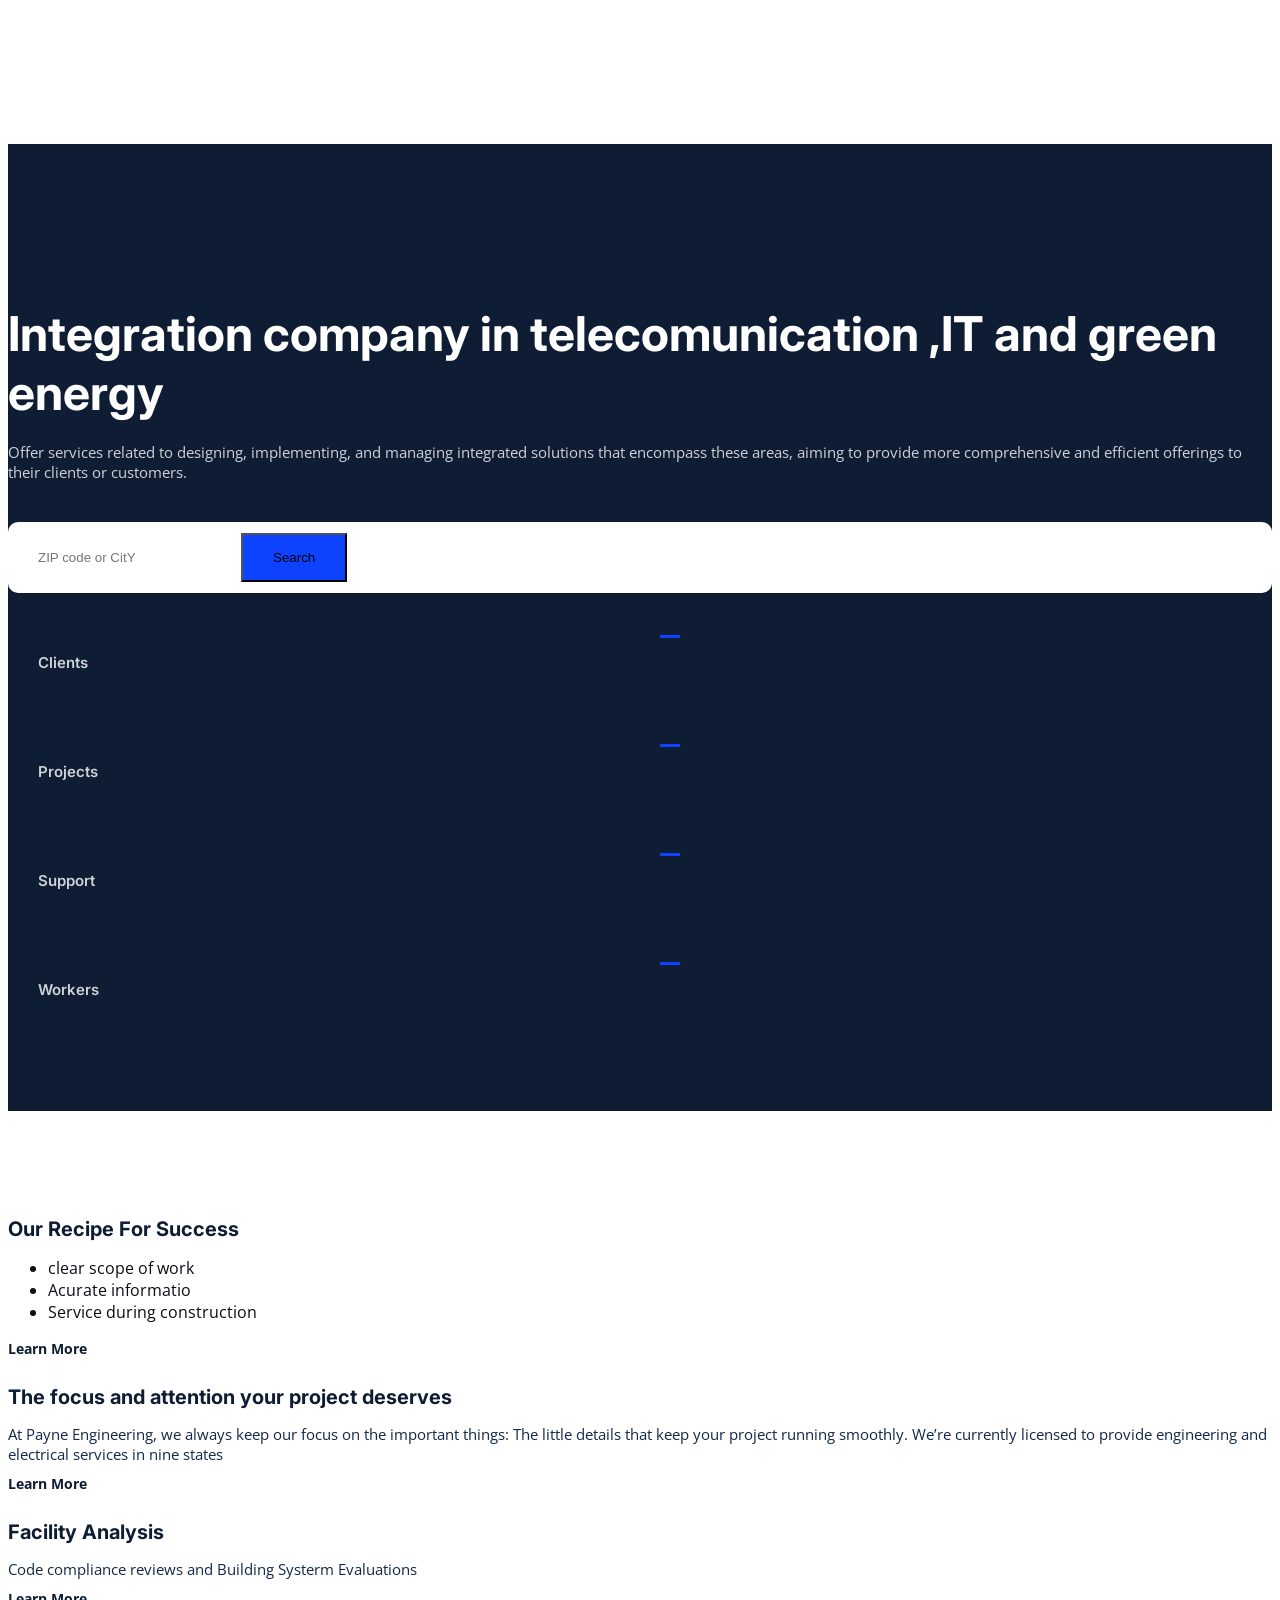
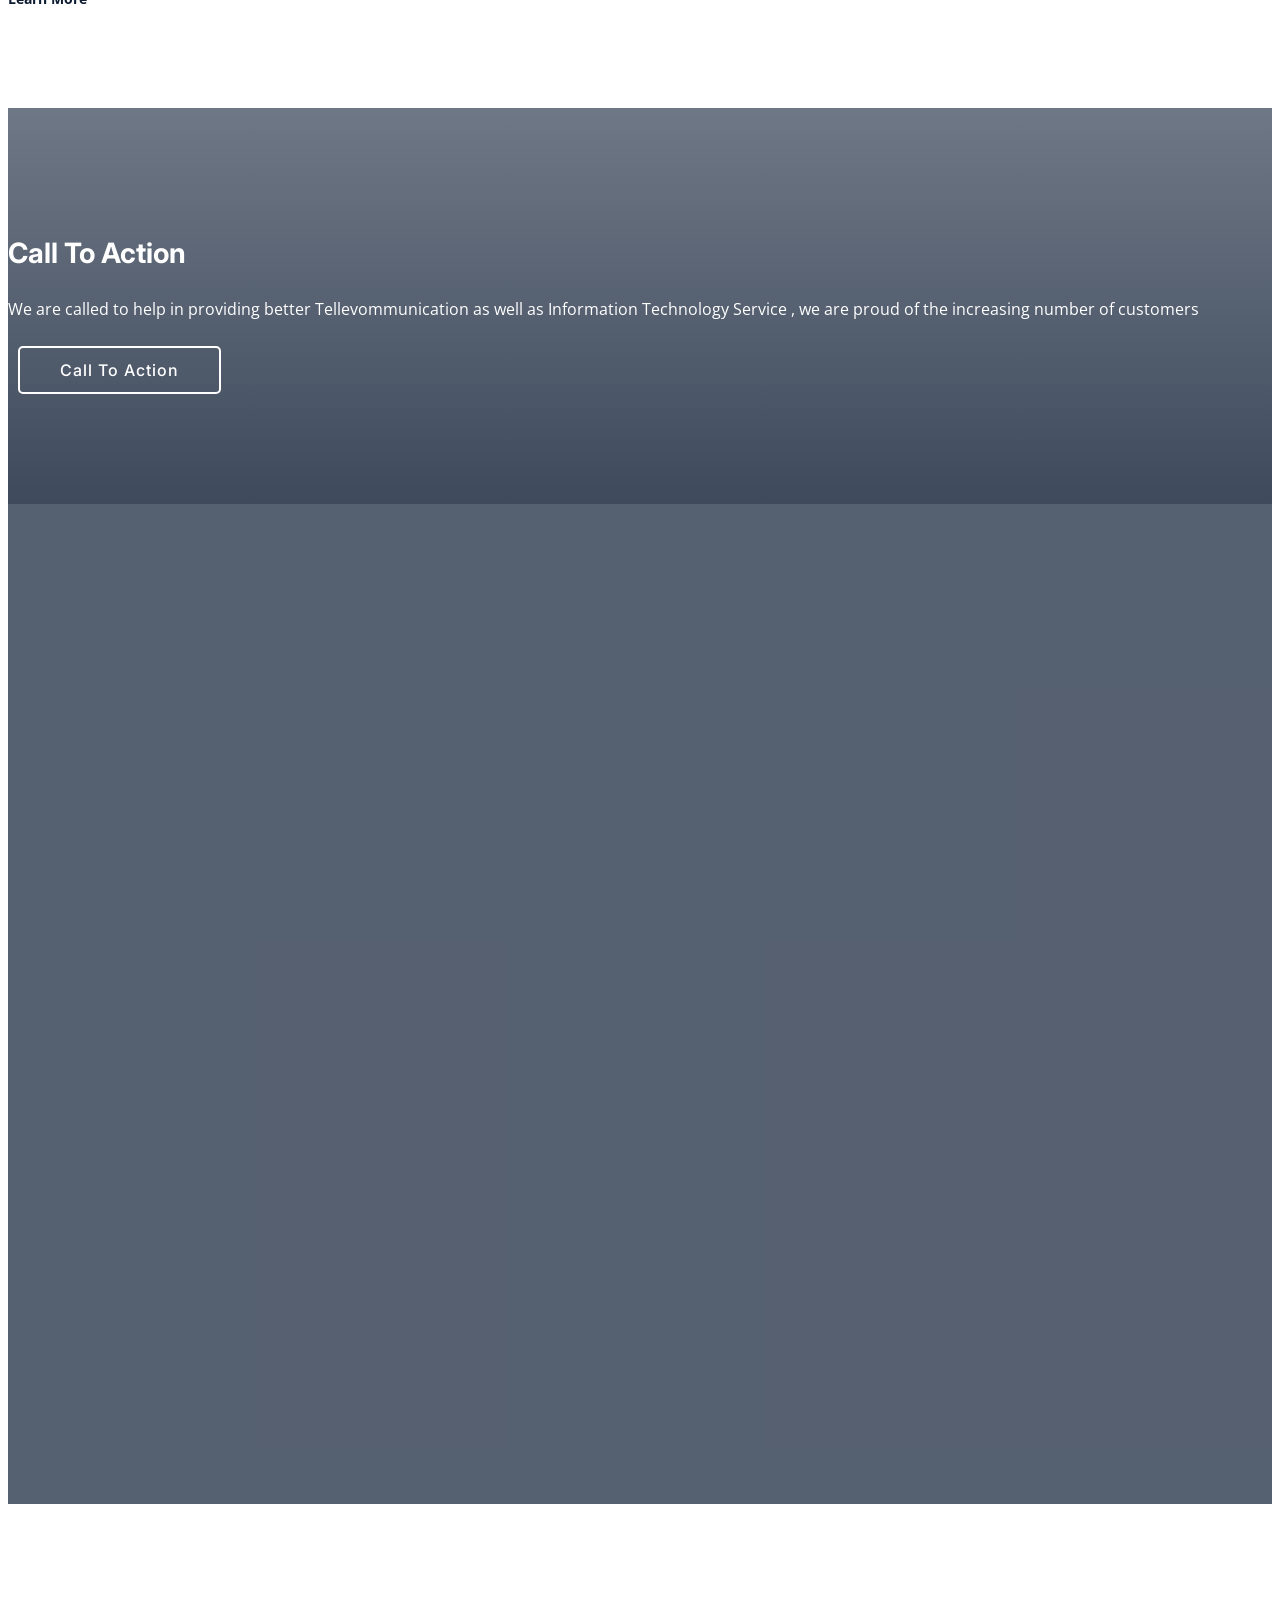
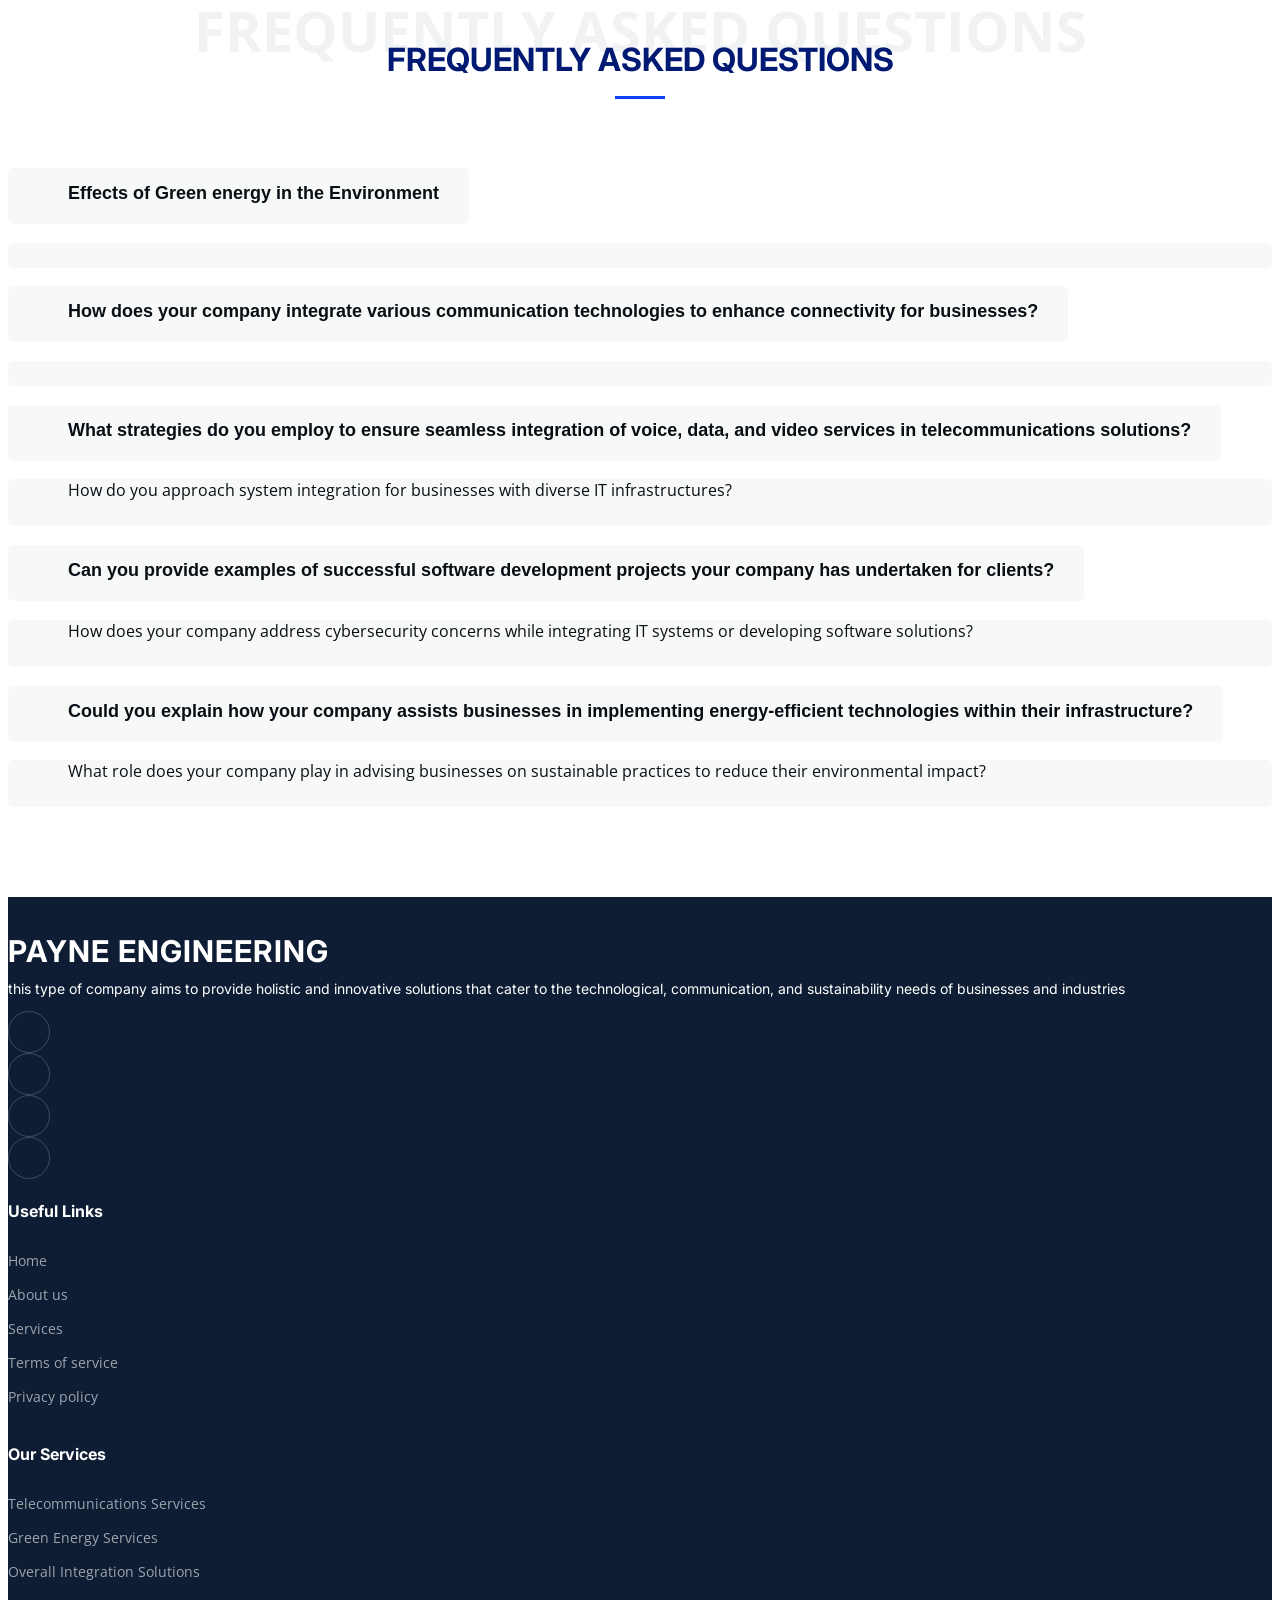
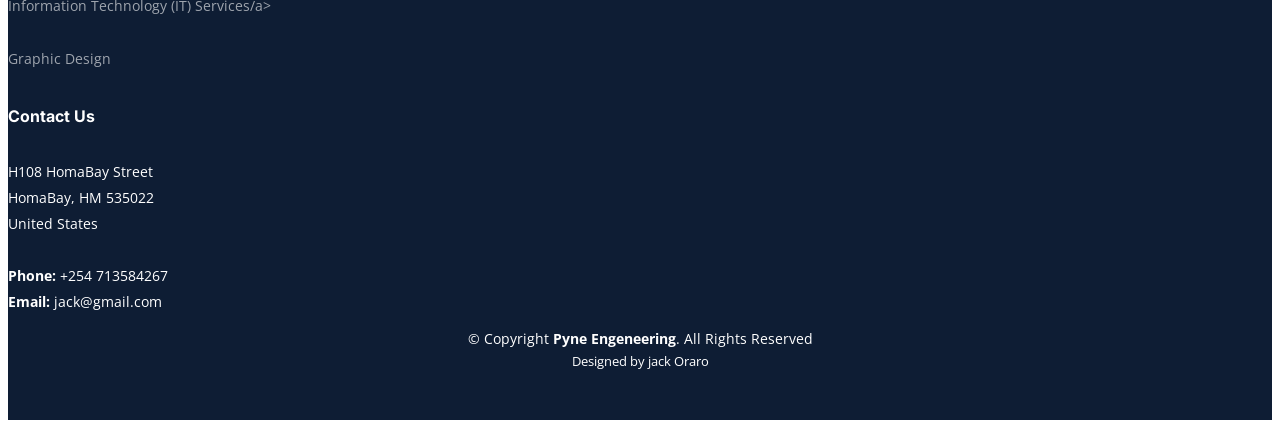
==== commit a0afbab5: "adding files" ====
--- a/index.html
+++ b/index.html
@@ -46,7 +46,7 @@
           <li><a href="services.html">Services</a></li>
           <li><a href="pricing.html">Pricing</a></li>
           <li><a href="contact.html">Contact</a></li>
-          <li><a class="get-a-quote" href="get-a-quote.html">Get a Quote</a></li>
+          <!-- <li><a class="get-a-quote" href="get-a-quote.html">Get a Quote</a></li> -->
         </ul>
       </nav><!-- .navbar -->
 
@@ -60,7 +60,7 @@
       <div class="row gy-4 d-flex justify-content-between">
         <div class="col-lg-6 order-2 order-lg-1 d-flex flex-column justify-content-center">
           <h2 data-aos="fade-up"> Integration company in telecomunication ,IT and green energy</h2>
-          <p data-aos="fade-up" data-aos-delay="100">offer services related to designing, implementing, and managing integrated solutions that encompass these areas, aiming to provide more comprehensive and efficient offerings to their clients or customers.</p>
+          <p data-aos="fade-up" data-aos-delay="100">Offer services related to designing, implementing, and managing integrated solutions that encompass these areas, aiming to provide more comprehensive and efficient offerings to their clients or customers.</p>
 
           <form action="#" class="form-search d-flex align-items-stretch mb-3" data-aos="fade-up" data-aos-delay="200">
             <input type="text" class="form-control" placeholder="ZIP code or CitY">
@@ -165,7 +165,7 @@
         <div class="row justify-content-center">
           <div class="col-lg-8 text-center">
             <h3>Call To Action</h3>
-            <p> Duis aute irure dolor in reprehenderit in voluptate velit esse cillum dolore eu fugiat nulla pariatur. Excepteur sint occaecat cupidatat non proident, sunt in culpa qui officia deserunt mollit anim id est laborum.</p>
+            <p> We are called to help in providing better Tellevommunication as well as Information Technology Service , we are proud of the increasing number of customers</p>
             <a class="cta-btn" href="#">Call To Action</a>
           </div>
         </div>
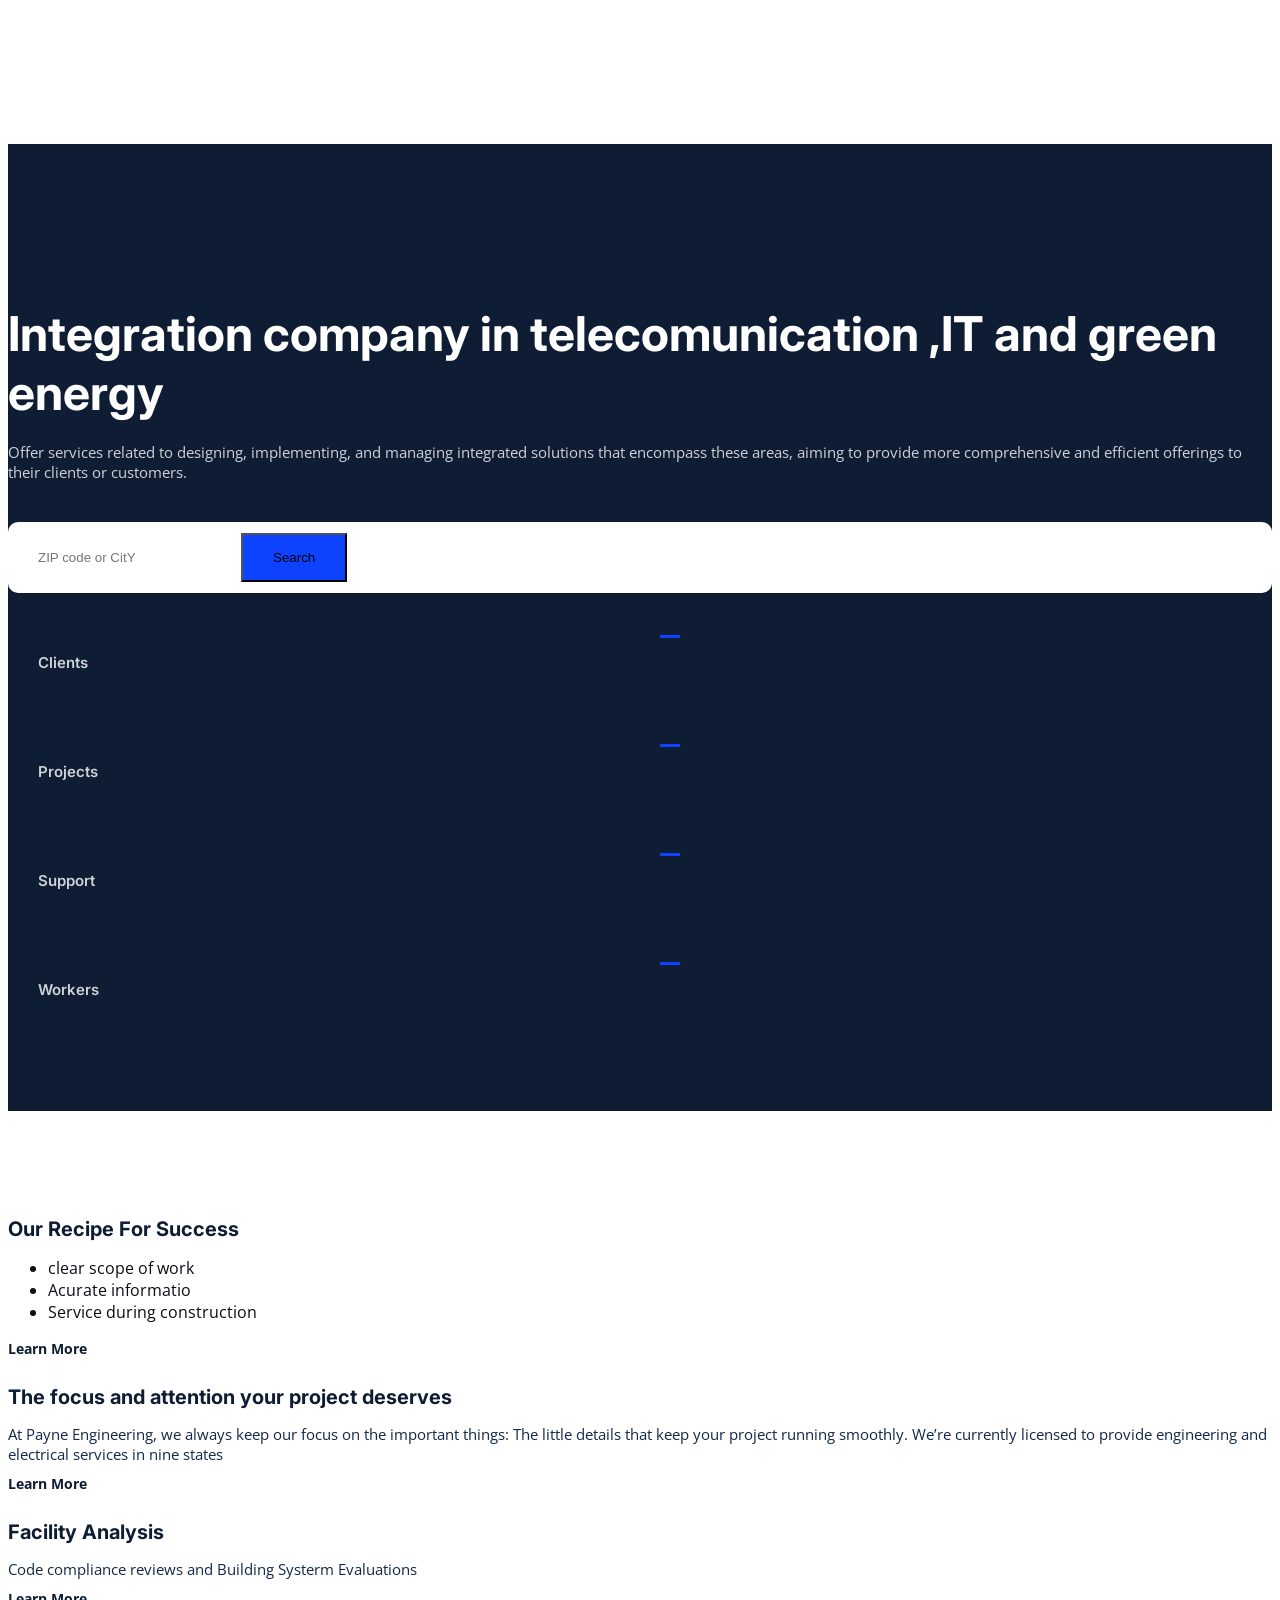
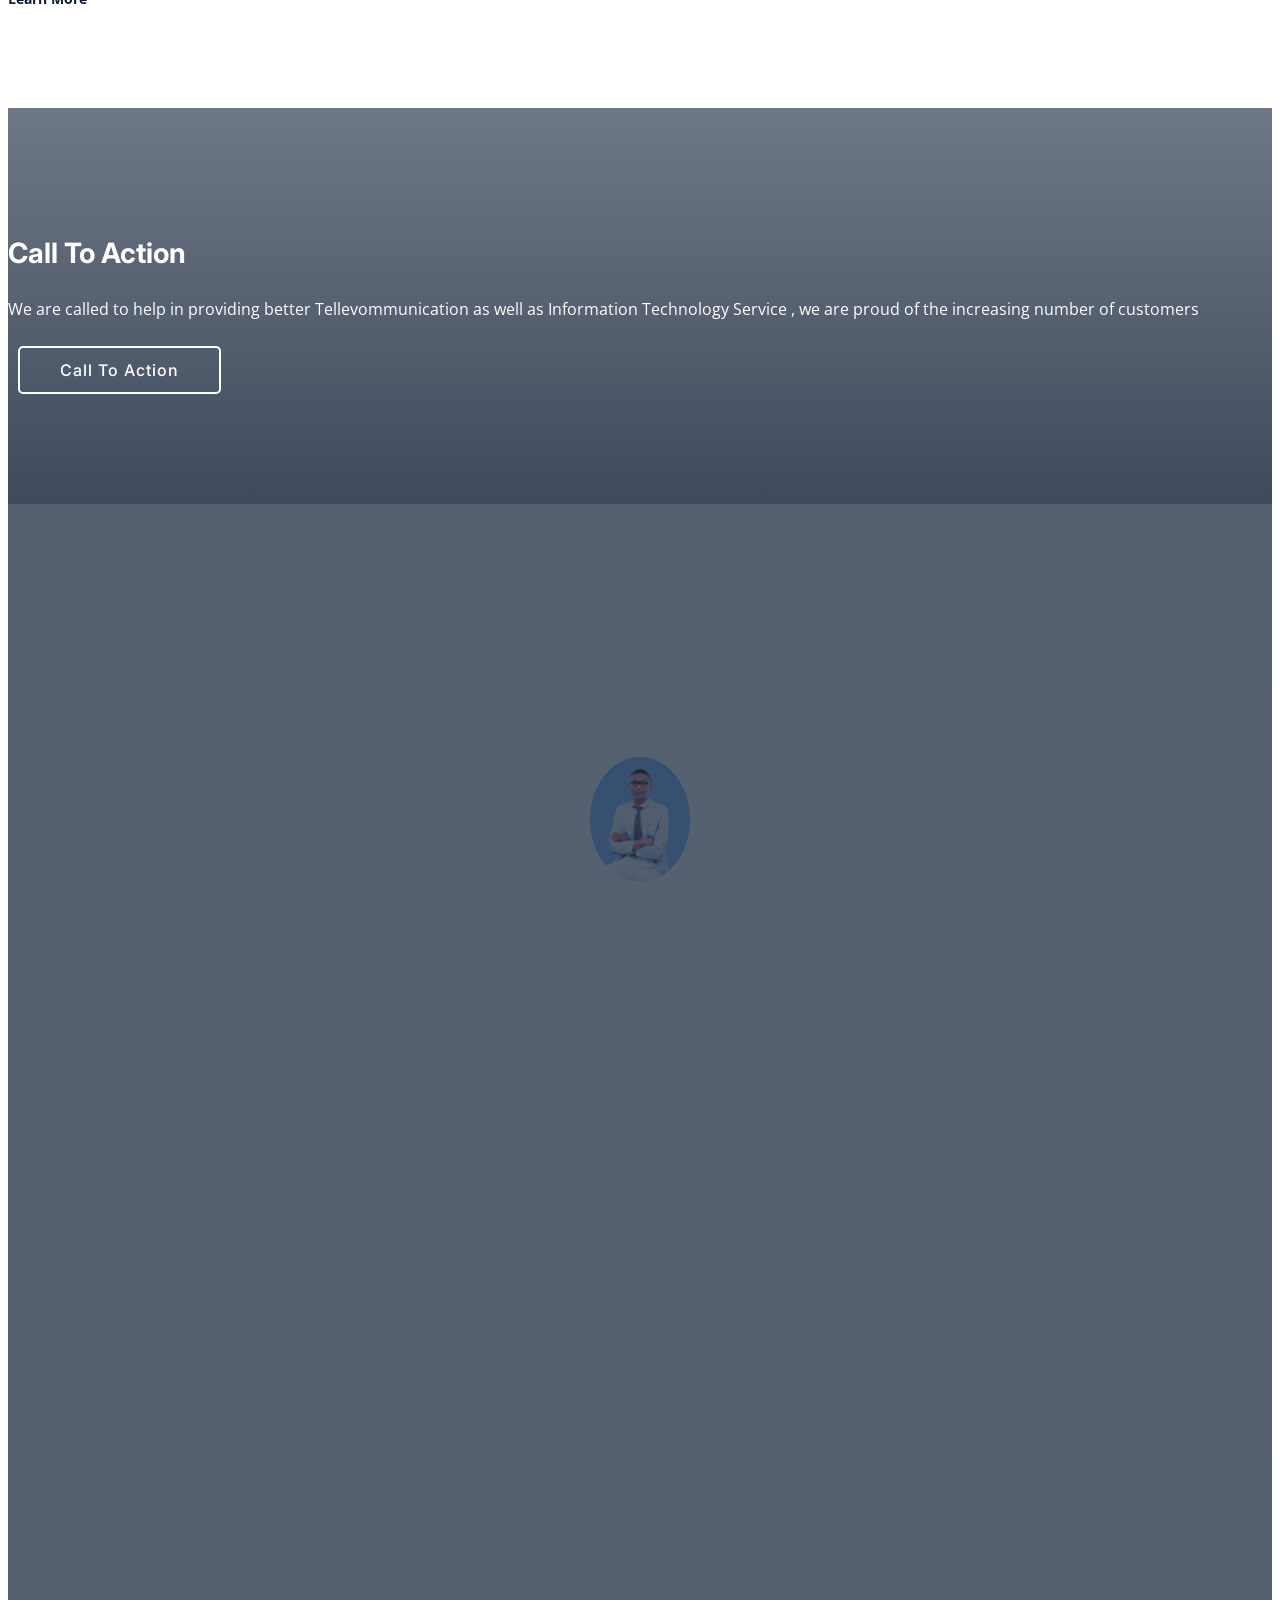
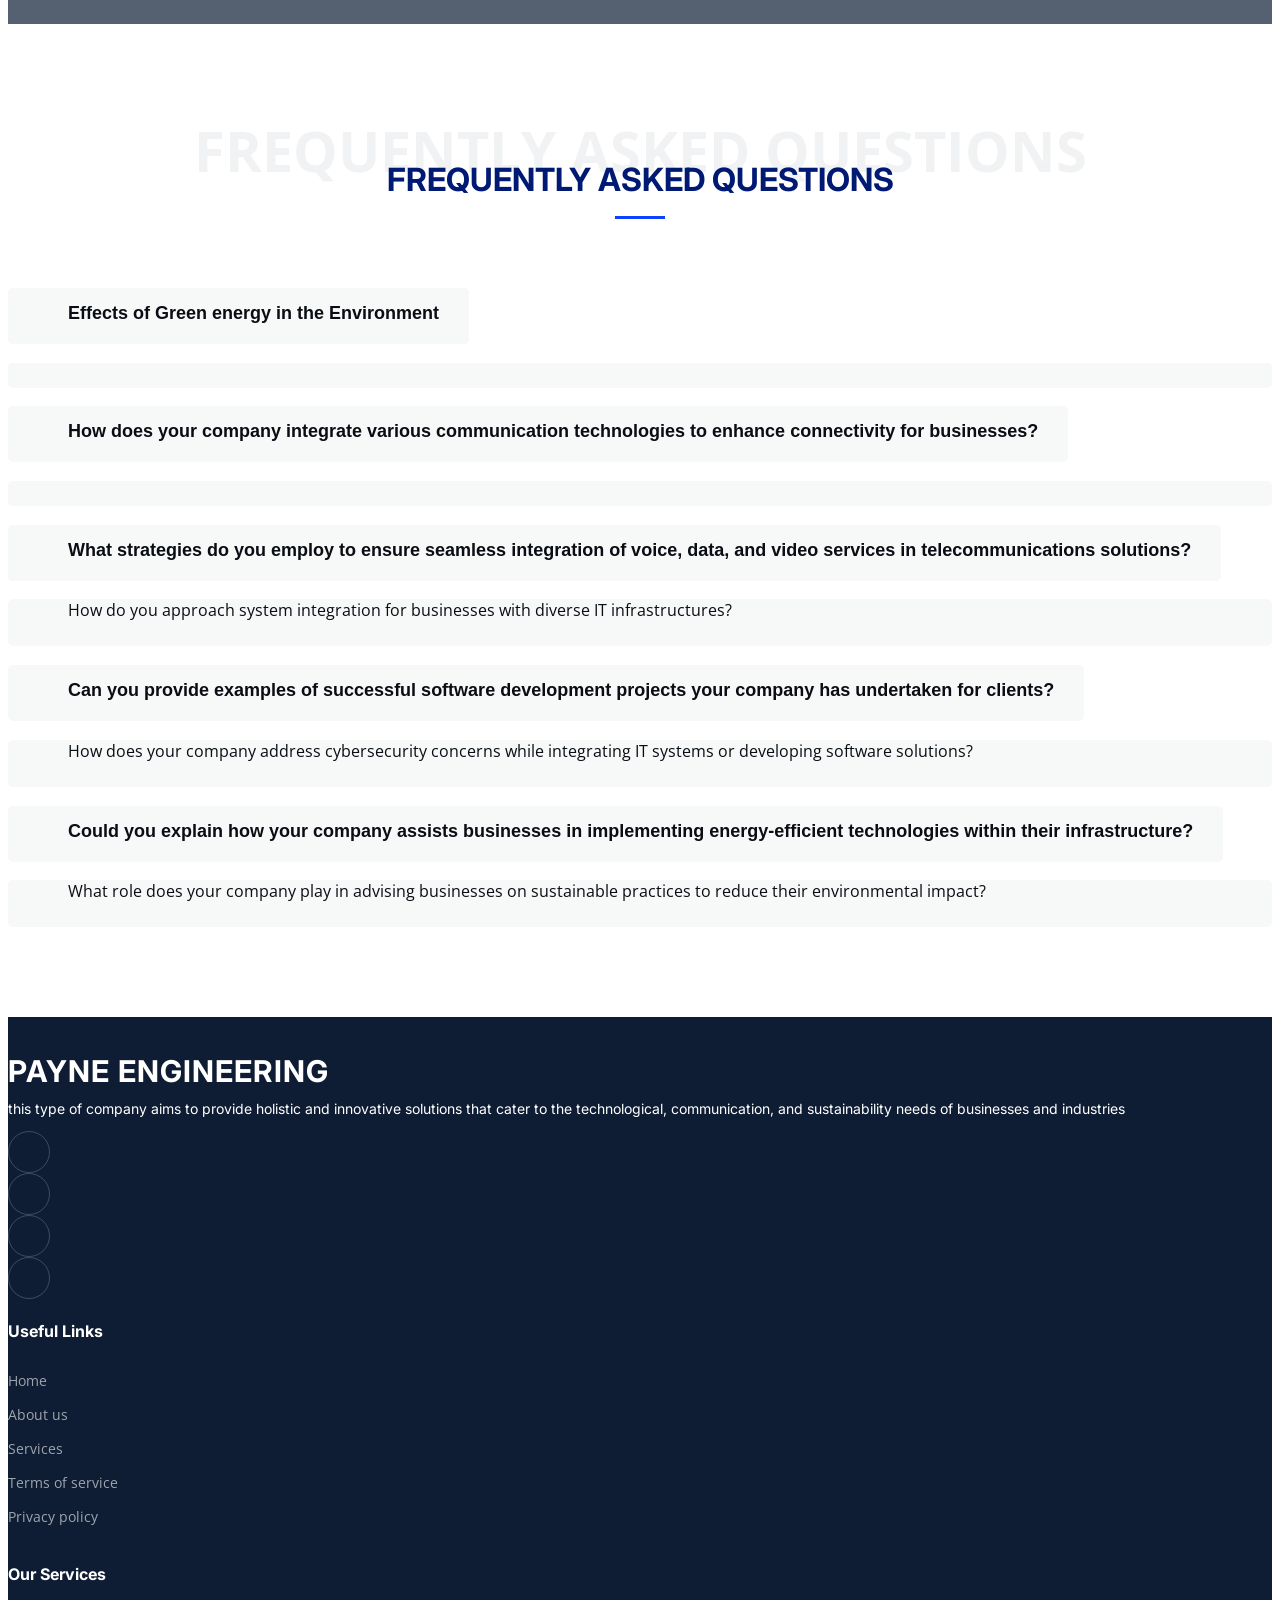
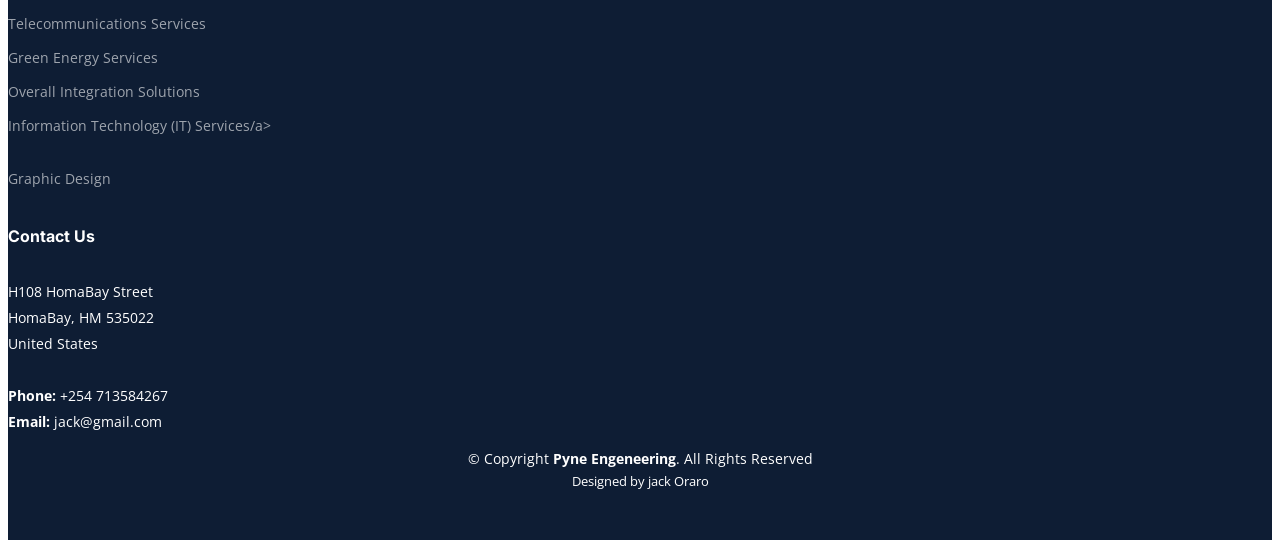
==== commit 00ed8251: "adding new updates" ====
--- a/index.html
+++ b/index.html
@@ -44,7 +44,9 @@
           <li><a href="index.html" class="active">Home</a></li>
           <li><a href="about.html">About</a></li>
           <li><a href="services.html">Services</a></li>
-          <li><a href="pricing.html">Pricing</a></li>
+          <li><a href="Partners.html">Partners</a></li>
+          <li><a href="Clientella.html">Clientella</a></li>
+          <li><a href="Enquiries.html">Enquiries</a></li>
           <li><a href="contact.html">Contact</a></li>
           <!-- <li><a class="get-a-quote" href="get-a-quote.html">Get a Quote</a></li> -->
         </ul>
@@ -203,7 +205,7 @@
 
             <div class="swiper-slide">
               <div class="testimonial-item">
-                <img src="assets/img/testimonials/testimonials-2.jpg" class="testimonial-img" alt="">
+                <img src="assets/img/team/team-3.jpg" class="testimonial-img" alt="">
                 <h3>Jack Oraro</h3>
                 <h4>Designer</h4>
                 <div class="stars">
@@ -220,7 +222,7 @@
             <div class="swiper-slide">
               <div class="testimonial-item">
                 <img src="assets/img/testimonials/testimonials-3.jpg" class="testimonial-img" alt="">
-                <h3>Wickliffe Mboya</h3>
+                <h3>Lavender Agillah</h3>
                 <h4>Store Owner</h4>
                 <div class="stars">
                   <i class="bi bi-star-fill"></i><i class="bi bi-star-fill"></i><i class="bi bi-star-fill"></i><i class="bi bi-star-fill"></i><i class="bi bi-star-fill"></i>
@@ -228,7 +230,7 @@
                 <p>
                   <i class="bi bi-quote quote-icon-left"></i>
                   
-
+                  Am so much happy to stand in  for this position and to offer you quality training 
 
 
                   <i class="bi bi-quote quote-icon-right"></i>
@@ -247,7 +249,7 @@
                 <p>
                   <i class="bi bi-quote quote-icon-left"></i>
                   
-
+                  Am a young Dev who 
 
 
                   <i class="bi bi-quote quote-icon-right"></i>
--- a/assets/css/main.css
+++ b/assets/css/main.css
@@ -875,7 +875,7 @@
   margin-bottom: 0;
 }
 
-/*--------------------------------------------------------------
+/* --------------------------------------------------------------
 # Pricing Section
 --------------------------------------------------------------*/
 .pricing .pricing-item {
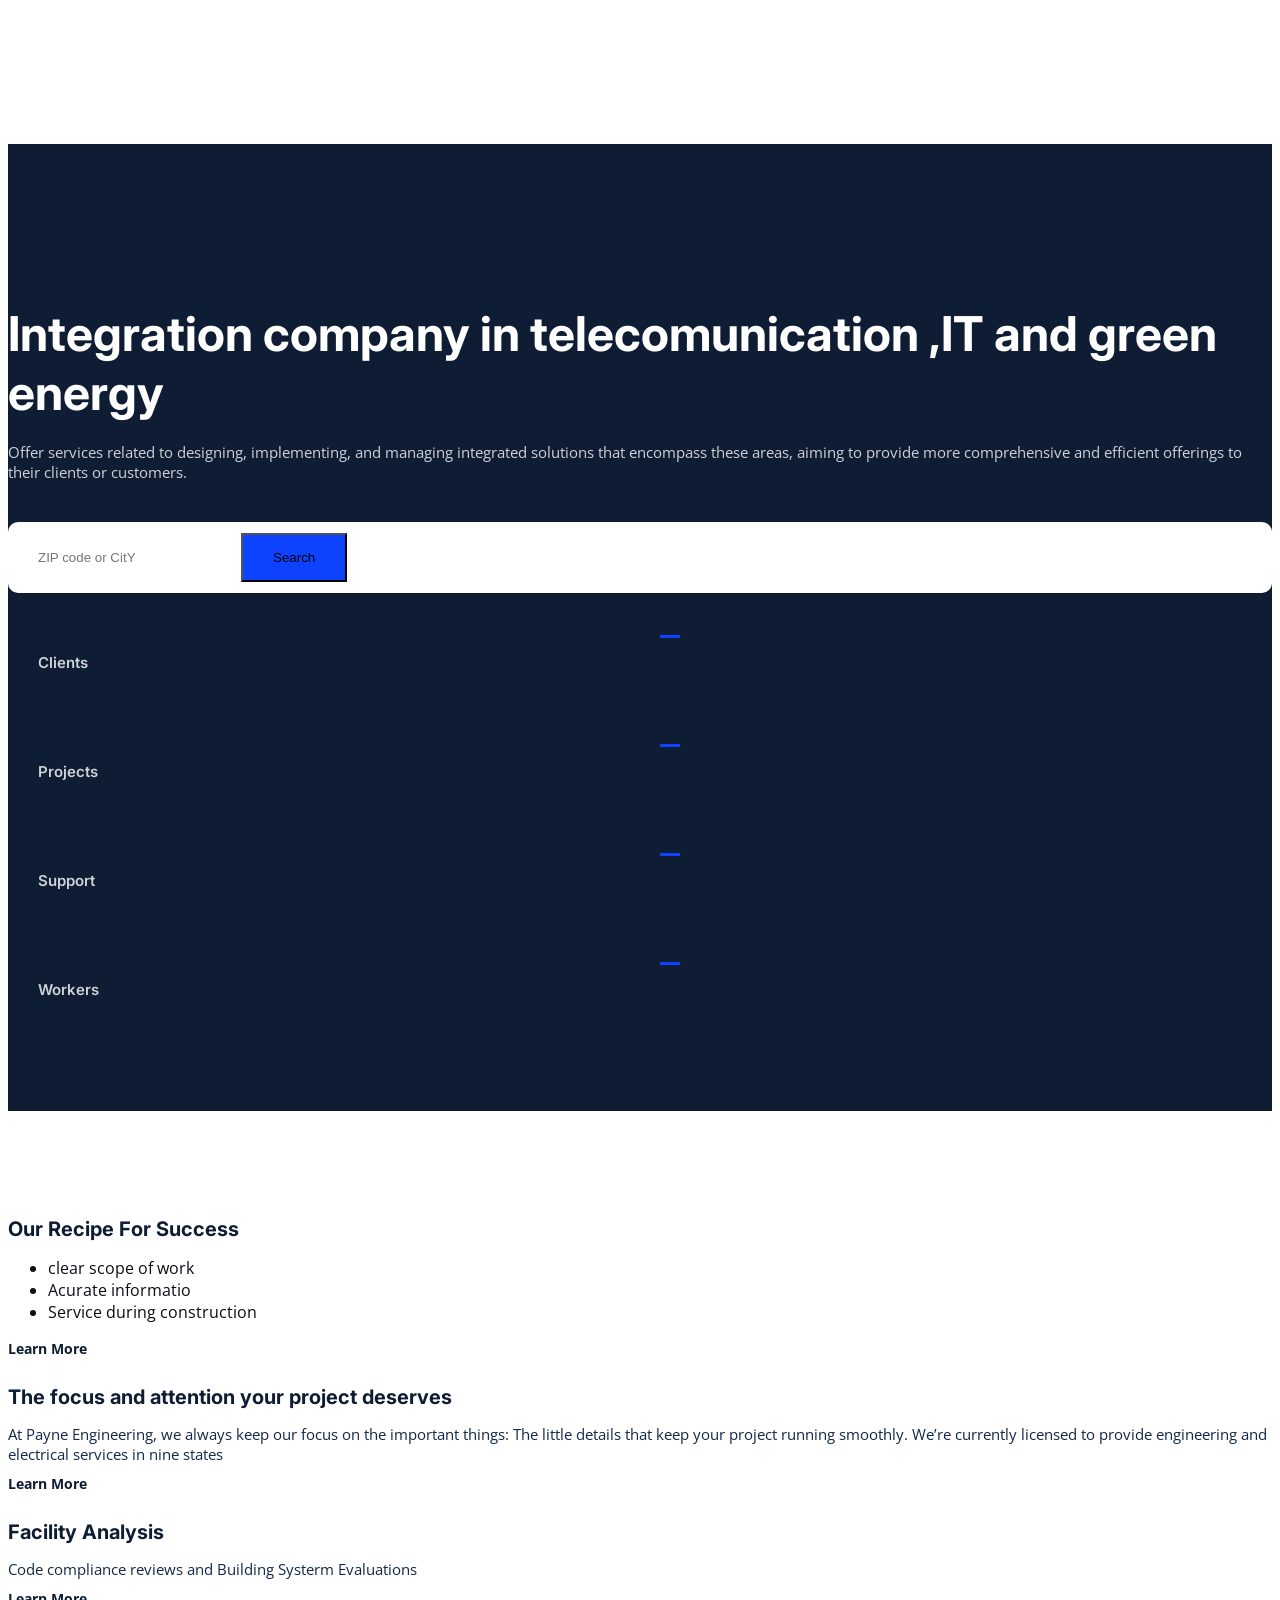
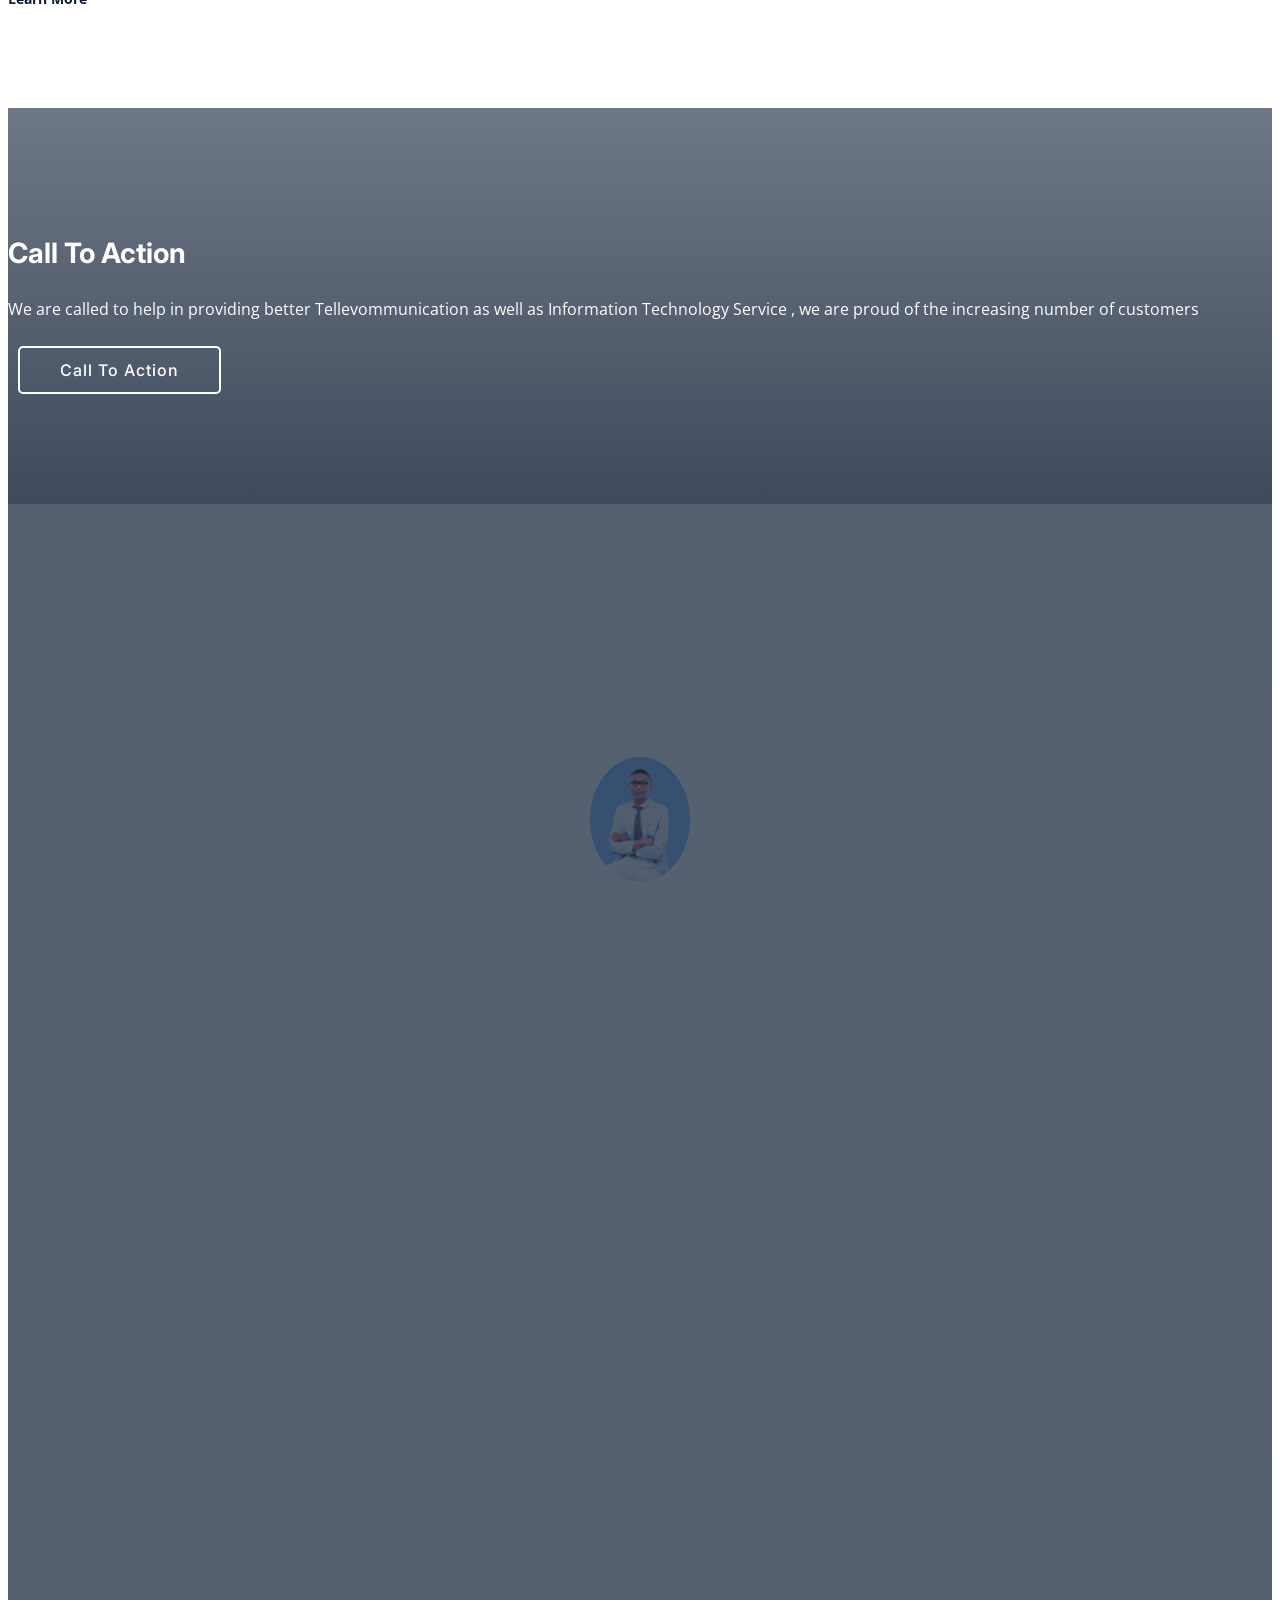
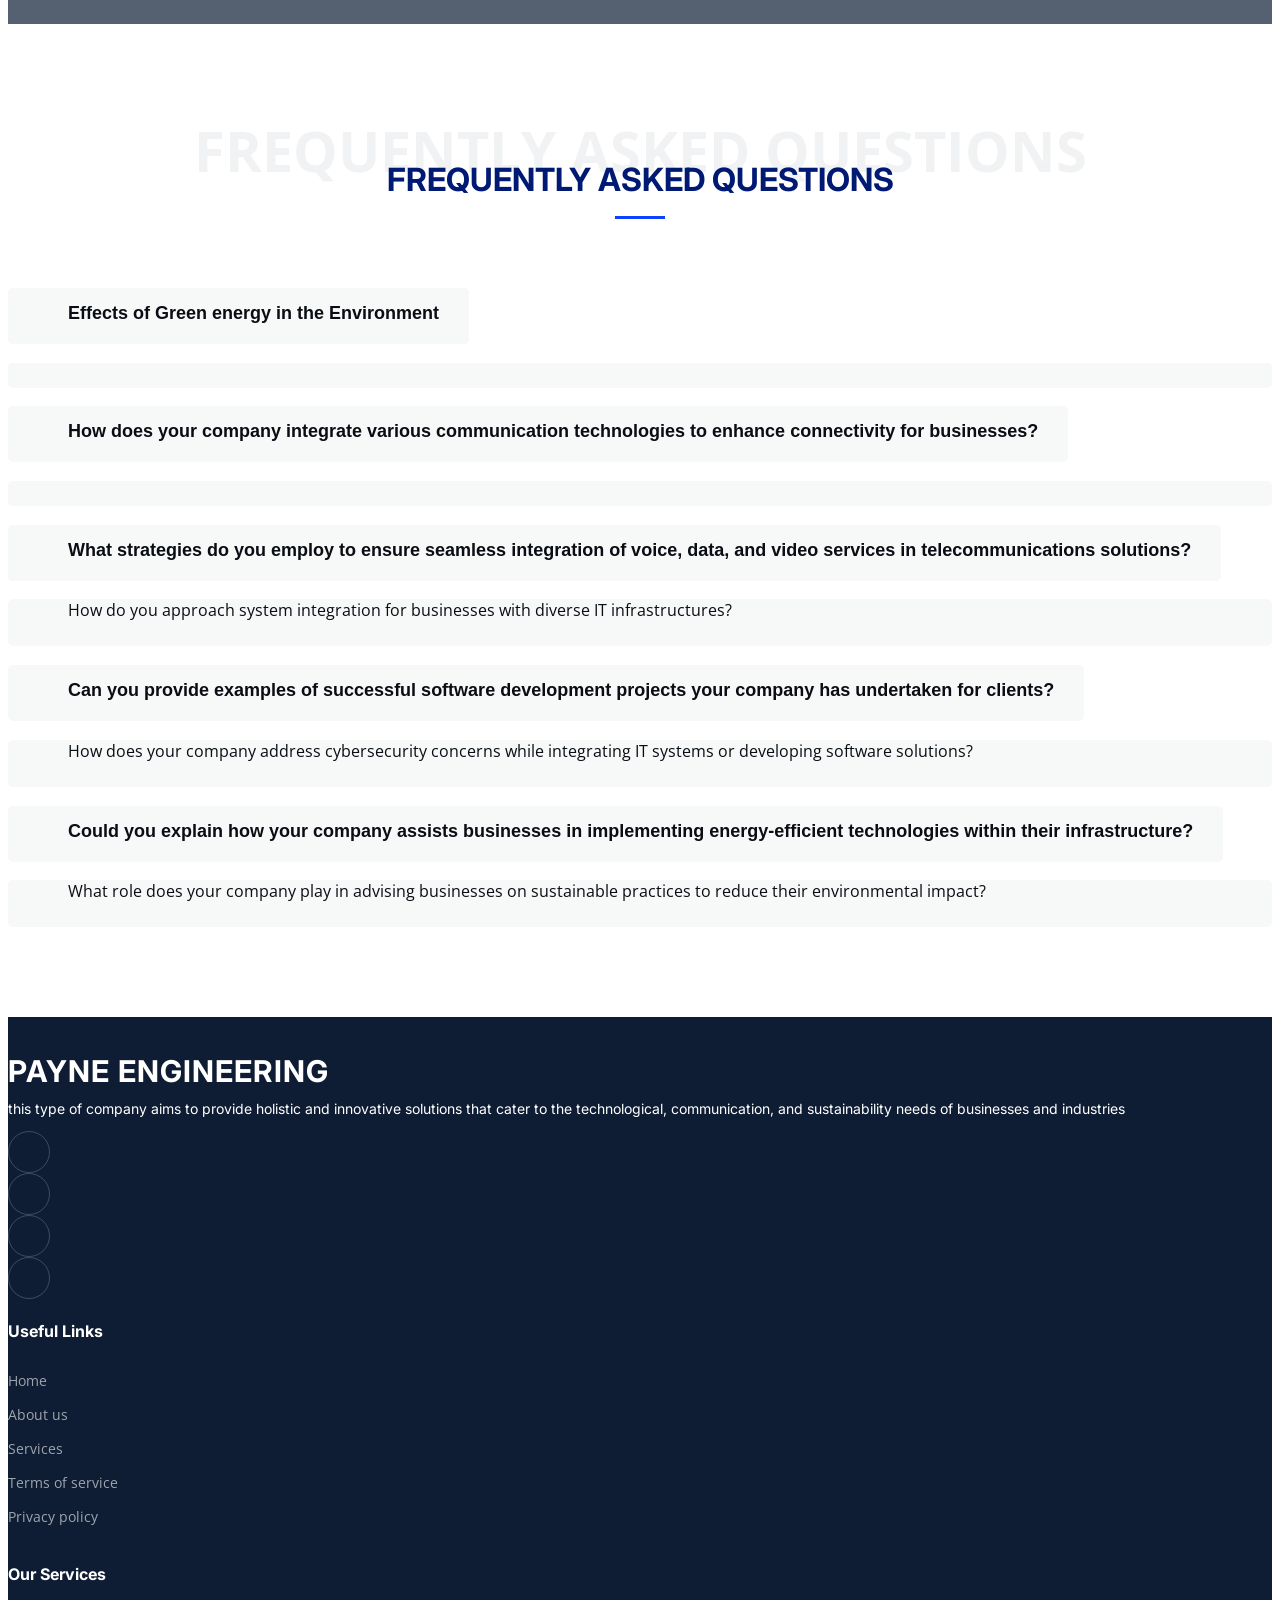
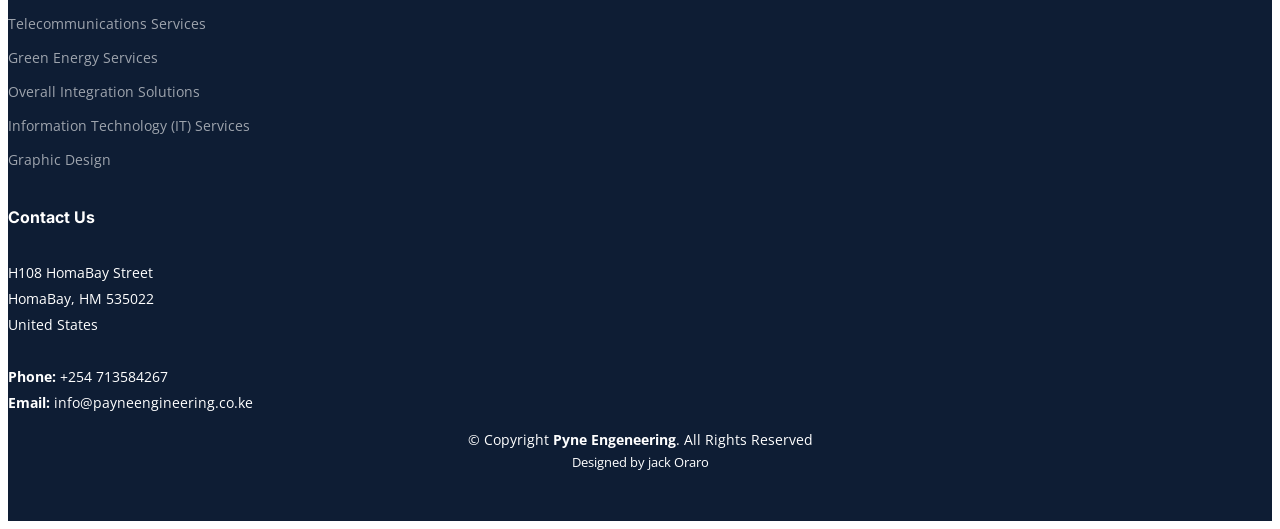
==== commit dc8711d0: "adding file" ====
--- a/index.html
+++ b/index.html
@@ -415,7 +415,7 @@
             <li><a href="#">Telecommunications Services</a></li>
             <li><a href="#">Green Energy Services</a></li>
             <li><a href="#">Overall Integration Solutions</a></li>
-            <li><a href="#">Information Technology (IT) Services/a></li>
+            <li><a href="#">Information Technology (IT) Services</a></li>
             <li><a href="#">Graphic Design</a></li>
           </ul>
         </div>
@@ -427,7 +427,7 @@
             HomaBay, HM 535022<br>
             United States <br><br>
             <strong>Phone:</strong> +254 713584267<br>
-            <strong>Email:</strong> jack@gmail.com<br>
+            <strong>Email:</strong> info@payneengineering.co.ke<br>
           </p>
 
         </div>
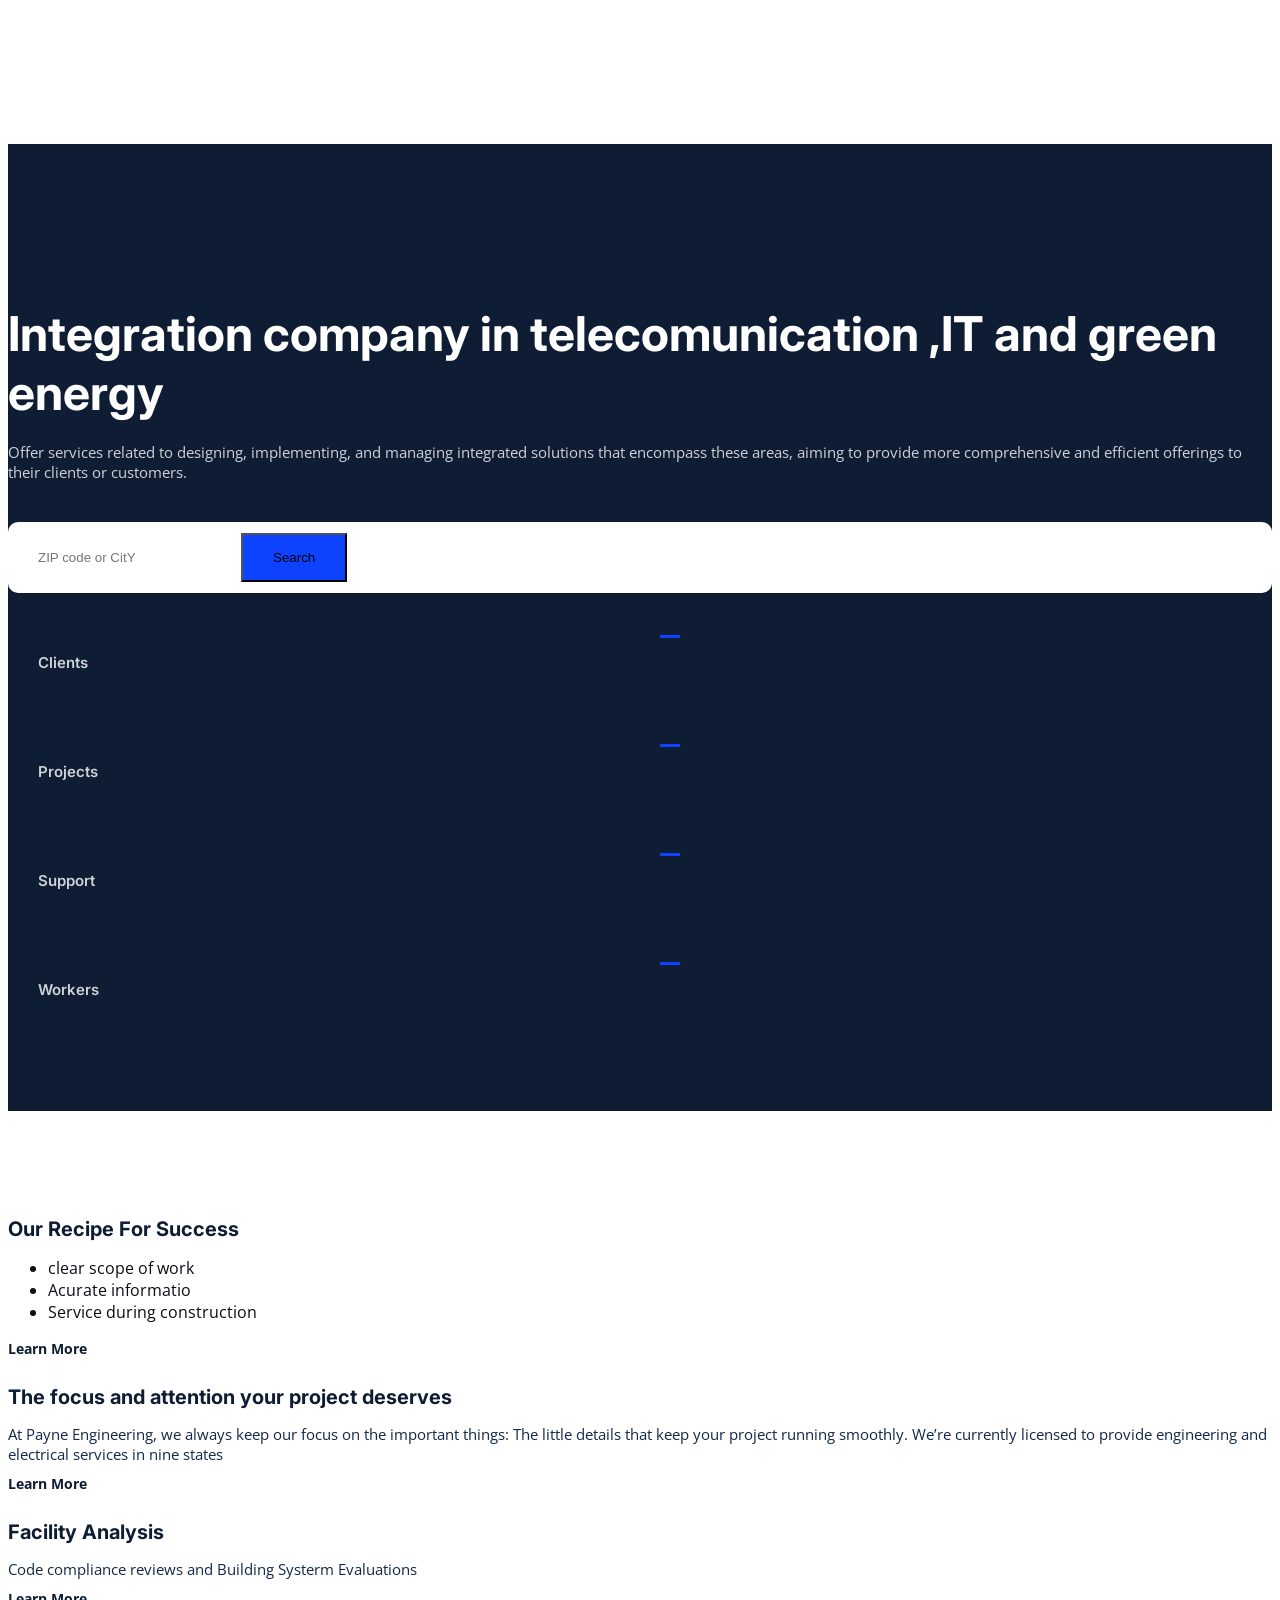
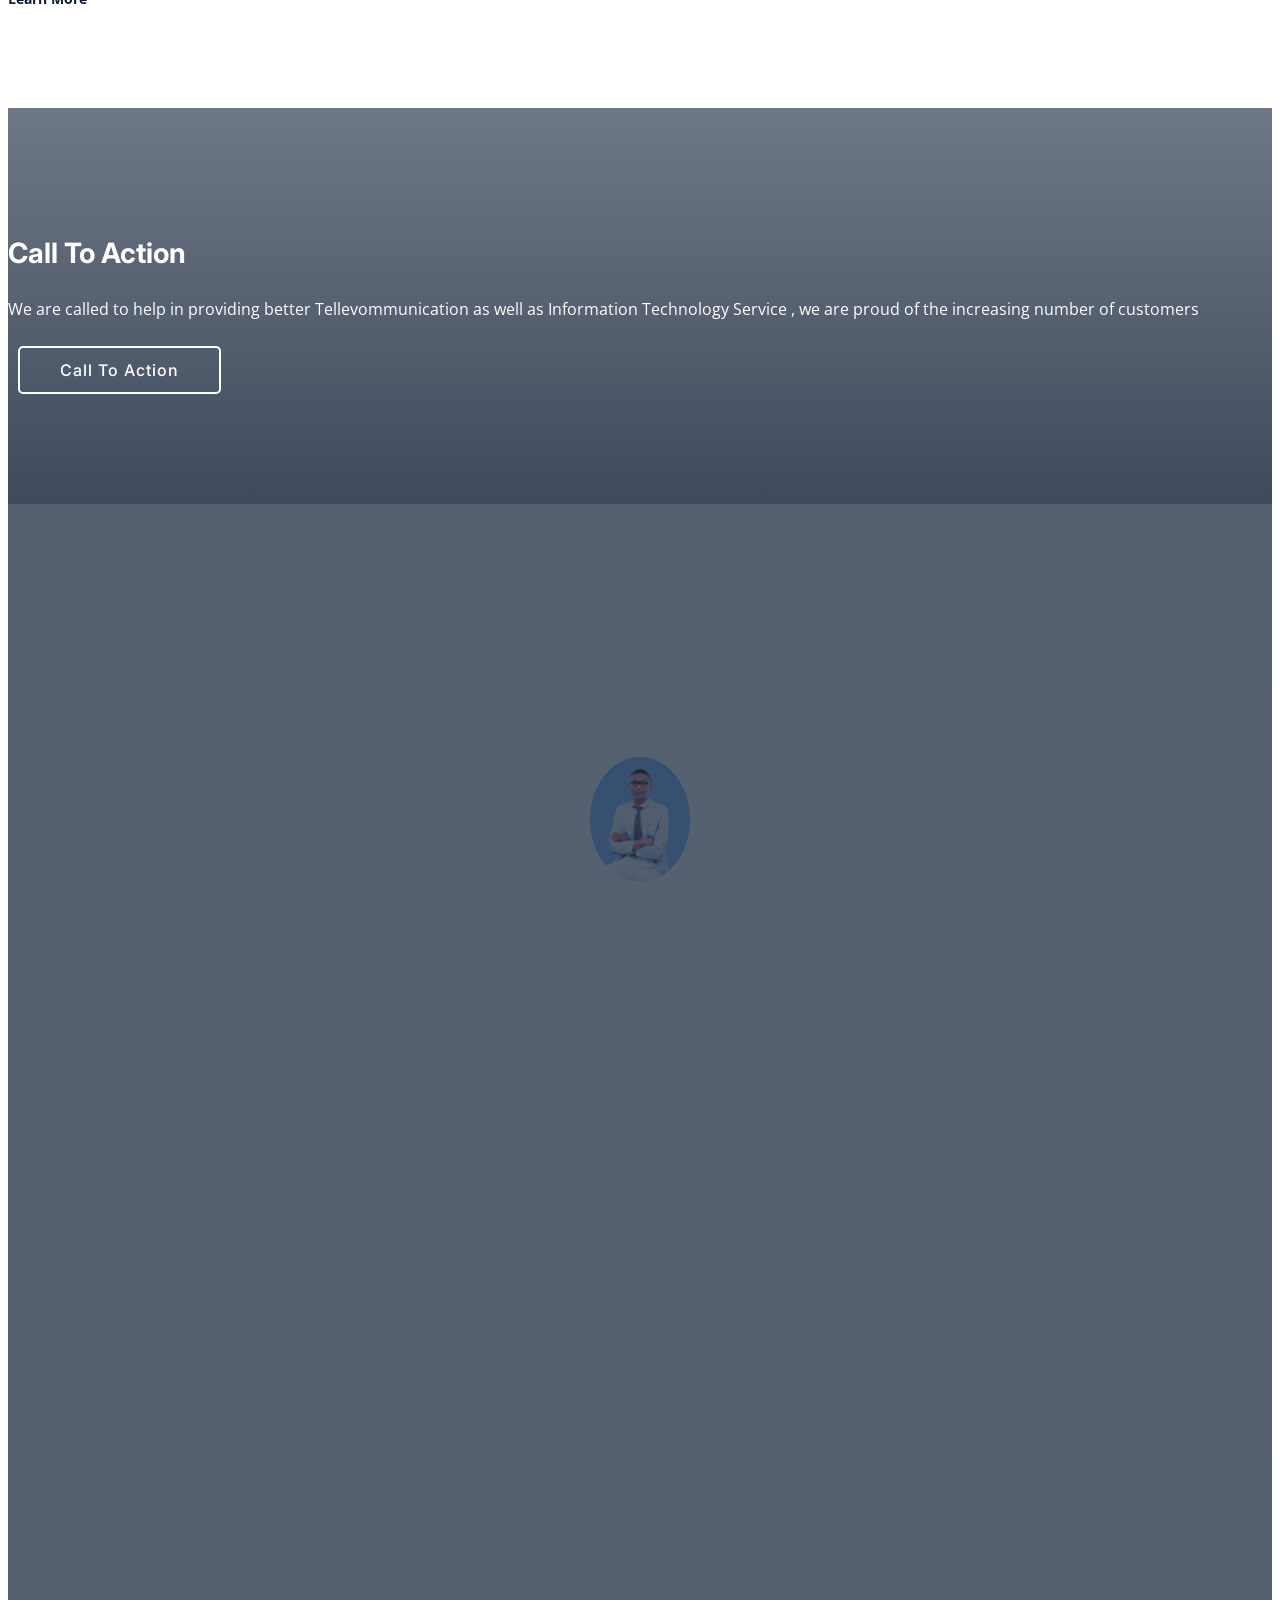
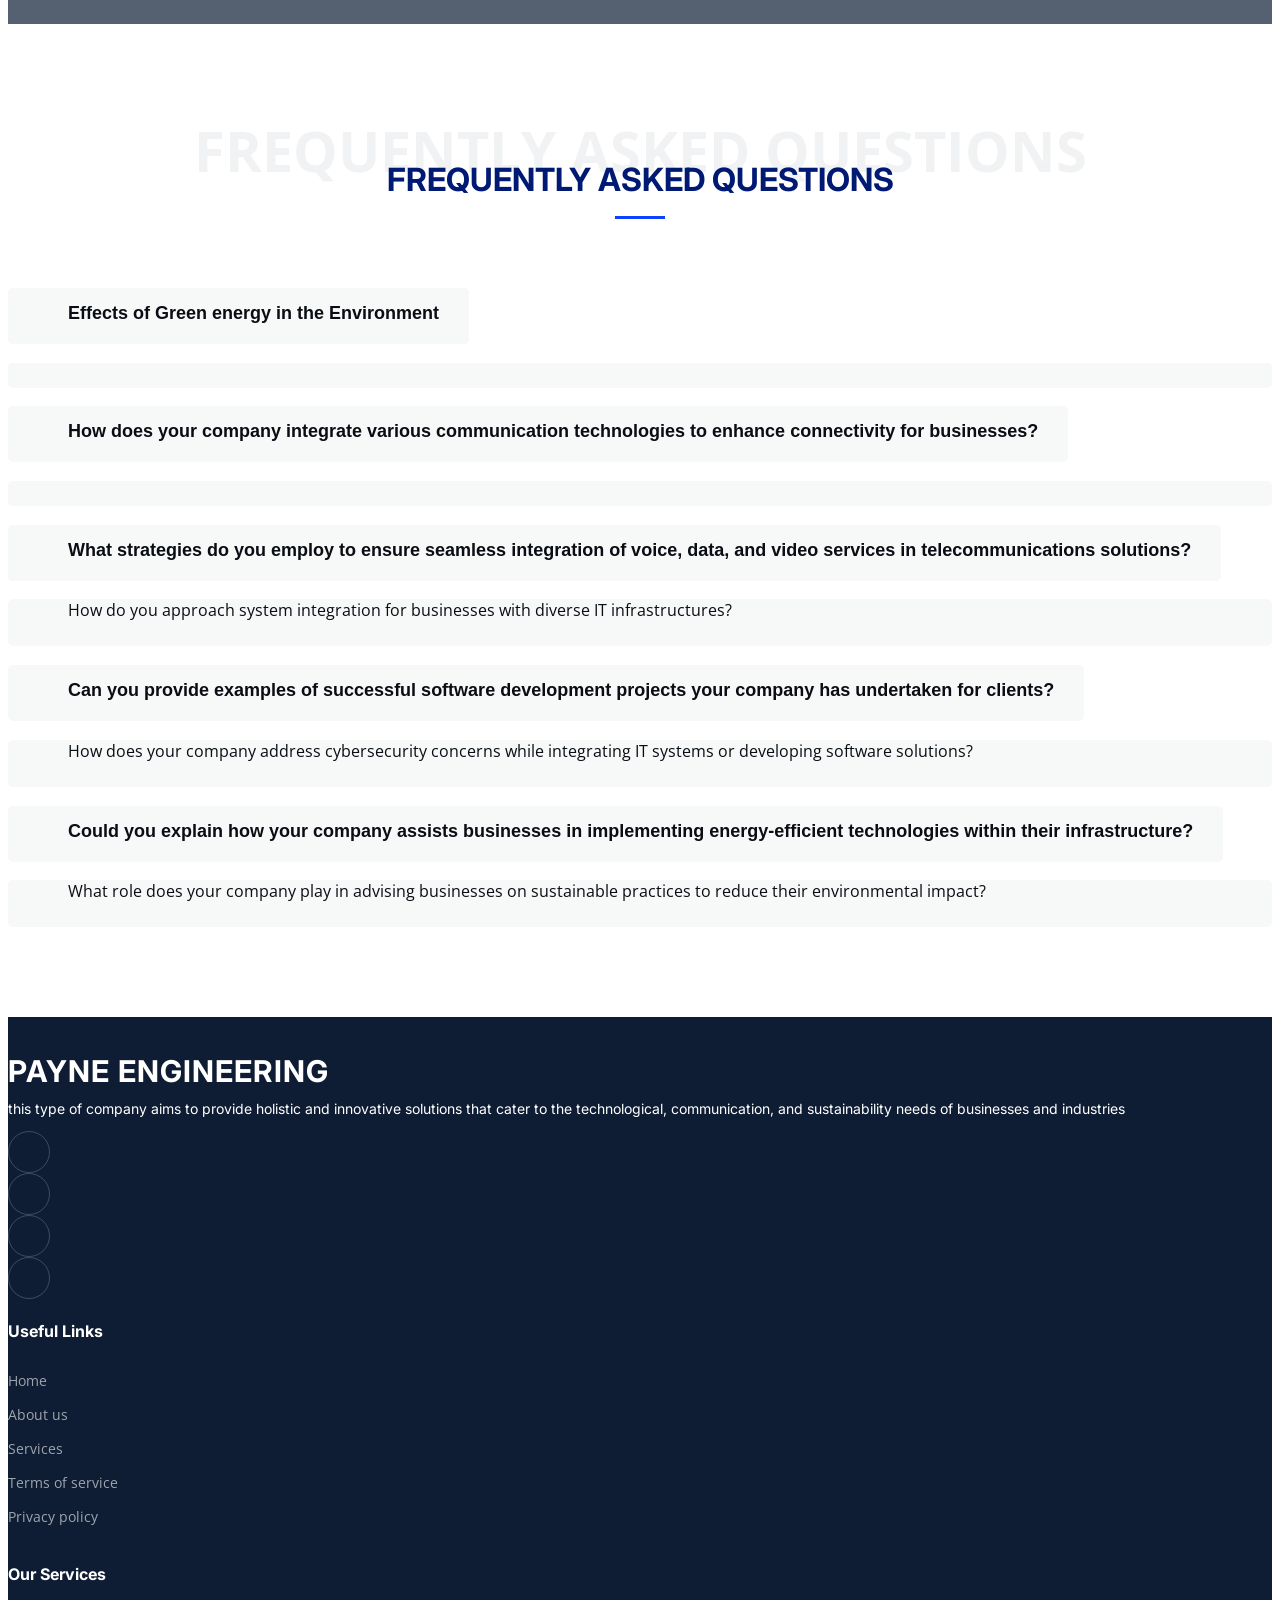
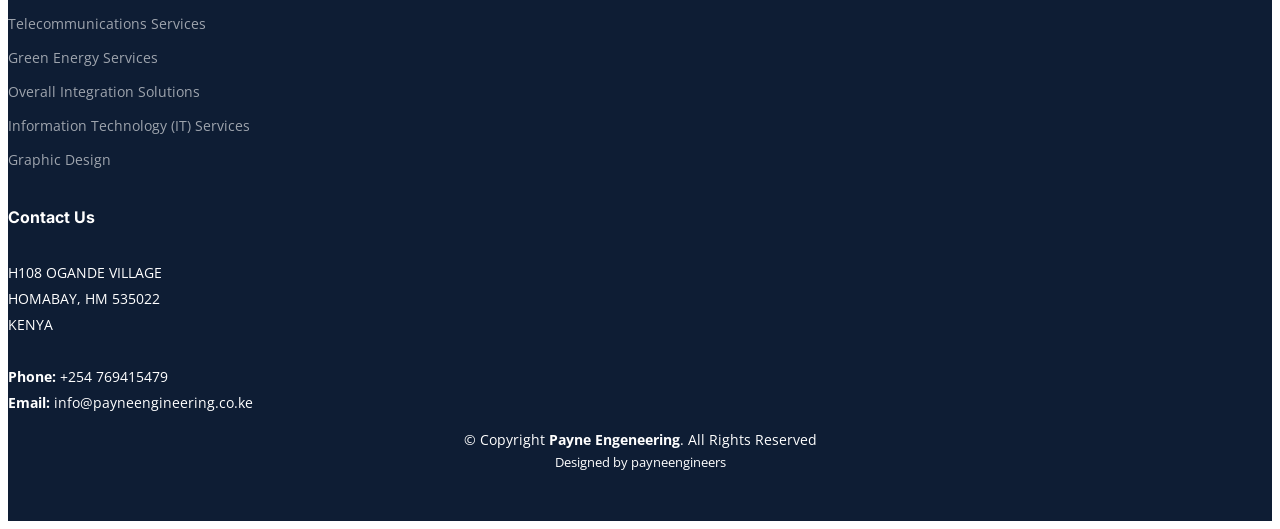
==== commit 8f618d37: "adding updates" ====
--- a/index.html
+++ b/index.html
@@ -45,7 +45,7 @@
           <li><a href="about.html">About</a></li>
           <li><a href="services.html">Services</a></li>
           <li><a href="Partners.html">Partners</a></li>
-          <li><a href="Clientella.html">Clientella</a></li>
+          <li><a href="Clientella.html">Clientelle</a></li>
           <li><a href="Enquiries.html">Enquiries</a></li>
           <li><a href="contact.html">Contact</a></li>
           <!-- <li><a class="get-a-quote" href="get-a-quote.html">Get a Quote</a></li> -->
@@ -423,10 +423,10 @@
         <div class="col-lg-3 col-md-12 footer-contact text-center text-md-start">
           <h4>Contact Us</h4>
           <p>
-            H108 HomaBay Street <br>
-            HomaBay, HM 535022<br>
-            United States <br><br>
-            <strong>Phone:</strong> +254 713584267<br>
+            H108 OGANDE VILLAGE <br>
+            HOMABAY, HM 535022<br>
+            KENYA <br><br>
+            <strong>Phone:</strong> +254 769415479<br>
             <strong>Email:</strong> info@payneengineering.co.ke<br>
           </p>
 
@@ -437,10 +437,10 @@
 
     <div class="container mt-4">
       <div class="copyright">
-        &copy; Copyright <strong>Pyne Engeneering<span></span></strong>. All Rights Reserved
+        &copy; Copyright <strong>Payne Engeneering<span></span></strong>. All Rights Reserved
       </div>
       <div class="credits">
-        Designed by <a href="https://bootstrapmade.com/">jack Oraro</a>
+        Designed by <a >payneengineers</a>
       </div>
     </div>
 
